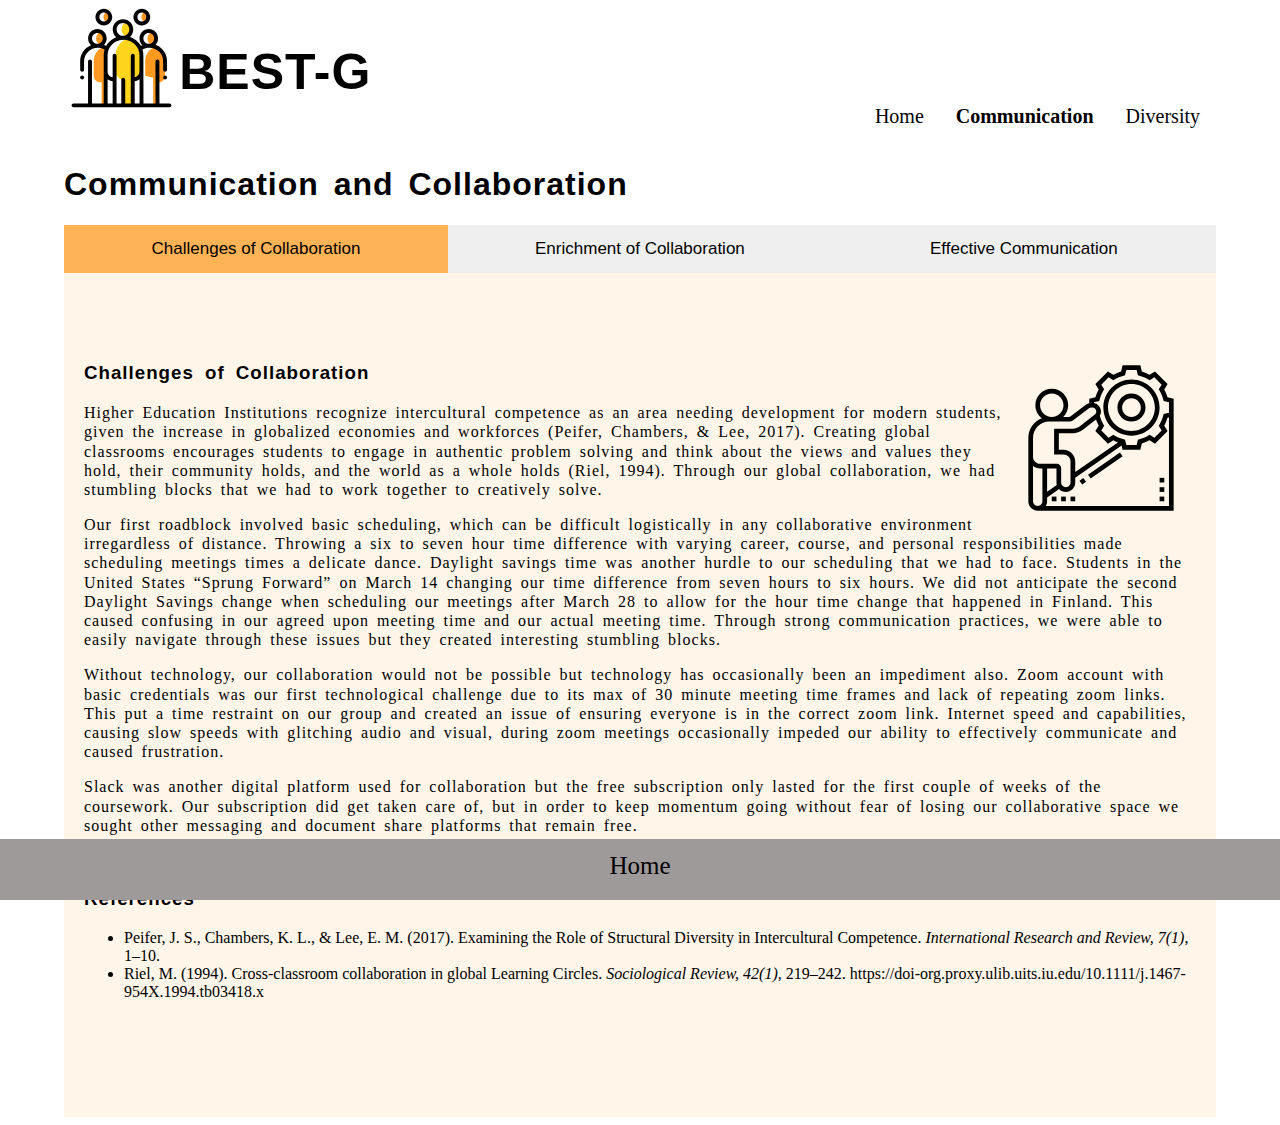
==== communication.html @ 9fd3e78e "Update communication.html" ====
<!DOCTYPE html>
<html lang="en">
<head>
<meta name="author" content="Group3-Sudha,Brittany,Tiia,Evalyne,Gleb">
<meta name="description" content="IUPUI-Haaga Helia Global Collaboration">
<meta name="keywords" content="Communication, Collaboration, Diversity, Group Project, IUPUI, Haaga-Helia">

<meta charset="utf-8"> 
<title>HHIUPUI Global Collaboration Group #3</title>
    
<meta name="viewport" content="width=device-width, initial-scale=1, maximum-scale=1">
<link href="images/favicon.ico" rel="shortcut icon" type="image/favicon"> <!-- <div>Icons made by <a href="https://www.freepik.com" title="Freepik">Freepik</a> from <a href="https://www.flaticon.com/" title="Flaticon">www.flaticon.com</a></div> -->
<link rel="stylesheet" type="text/css" href="styles/mystyles.css">

<style>
#Challenges {background-color: #FFF5E9;}
#Enrichment {background-color: #FFF6D2;}
#Communication {background-color: #FFFBE8;}	
</style>
</head>


<body>
<div id="container">
<div class="banner">
<img src="images/group.svg" alt="Group Icon">
<!-- <div>Icons made by <a href="https://www.freepik.com" title="Freepik">Freepik</a> from <a href="https://www.flaticon.com/" title="Flaticon">www.flaticon.com</a></div> -->	
<h1>BEST-G</h1>
</div>
<br>
<div class="topnav">
<a href="index.html">Home</a>
<a href="communication.html" class="active">Communication</a>
<a href="diversity.html">Diversity</a>
</div>
<br>
<div class="col_content">
<h1>Communication and Collaboration</h1>

<button class="tablink" onclick="openPage('Challenges', this, '#FFB357')" id="defaultOpen">Challenges of Collaboration</button>
<button class="tablink" onclick="openPage('Enrichment', this, '#FFDA3A')">Enrichment of Collaboration</button>
<button class="tablink" onclick="openPage('Communication', this, '#FFEA93')">Effective Communication</button>

<div id="Challenges" class="tabcontent">
    <br><img src="images/challenges.svg" alt="Challenges">
	<!-- <div>Icons made by <a href="https://www.flaticon.com/authors/eucalyp" title="Eucalyp">Eucalyp</a> from <a href="https://www.flaticon.com/" title="Flaticon">www.flaticon.com</a></div> -->
	<h3>Challenges of Collaboration</h3>
	<p>Higher Education Institutions recognize intercultural competence as an area needing development for modern students, given the increase in globalized economies and workforces (Peifer, Chambers, & Lee, 2017). Creating global classrooms encourages students to engage in authentic problem solving and think about the views and values they hold, their community holds, and the world as a whole holds (Riel, 1994). Through our global collaboration, we had stumbling blocks that we had to work together to creatively solve. </p> 
	<p>Our first roadblock involved basic scheduling, which can be difficult logistically in any collaborative environment irregardless of distance. Throwing a six to seven hour time difference with varying career, course, and personal responsibilities made scheduling meetings times a delicate dance. Daylight savings time was another hurdle to our scheduling that we had to face. Students in the United States “Sprung Forward” on March 14 changing our time difference from seven hours to six hours. We did not anticipate the second Daylight Savings change when scheduling our meetings after March 28 to allow for the hour time change that happened in Finland. This caused confusing in our agreed upon meeting time and our actual meeting time. Through strong communication practices, we were able to easily navigate through these issues but they created interesting stumbling blocks. </p>
	<p>Without technology, our collaboration would not be possible but technology has occasionally been an impediment also. Zoom account with basic credentials was our first technological challenge due to its max of 30 minute meeting time frames and lack of repeating zoom links. This put a time restraint on our group and created an issue of ensuring everyone is in the correct zoom link. Internet speed and capabilities, causing slow speeds with glitching audio and visual, during zoom meetings occasionally impeded our ability to effectively communicate and caused frustration. </p>
	<p>Slack was another digital platform used for collaboration but the free subscription only lasted for the first couple of weeks of the coursework. Our subscription did get taken care of, but in order to keep momentum going without fear of losing our collaborative space we sought other messaging and document share platforms that remain free. </p>
	<br>
	<h3>References</h3>
	<ul>
	<li>Peifer, J. S., Chambers, K. L., & Lee, E. M. (2017). Examining the Role of Structural Diversity in Intercultural Competence. <i>International Research and Review, 7(1)</i>, 1–10.</li>
	<li>Riel, M. (1994). Cross-classroom collaboration in global Learning Circles. <i>Sociological Review, 42(1)</i>, 219–242. https://doi-org.proxy.ulib.uits.iu.edu/10.1111/j.1467-954X.1994.tb03418.x</li>
        </ul> 
</div>

<div id="Enrichment" class="tabcontent">
 <br><img src="images/idea.svg" alt="Idea">
<!-- <div>Icons made by <a href="https://www.freepik.com" title="Freepik">Freepik</a> from <a href="https://www.flaticon.com/" title="Flaticon">www.flaticon.com</a></div> -->	
<h3>Enrichment of Collaboration</h3>
<p>Collaboration is an ideology of interaction where individuals are responsible for their actions, including learning and respect the abilities and contributions of their peers. Group projects can help students develop a host of skills that are increasingly important in the professional world (Caruso & Woolley, 2008). Some of the benefits realised through the project’s collaboration include:</p>
<h5>Increased productivity</h5>
<p>Collaboration created room for efficient ways of working together to complete the tasks. For example, contribution of different opinions and ideas resulted in brainstorming on the suitable content for the project. Also, division of tasks among the team members shared the workload on individual level thus reducing exertion.</p>
<h5>Increased communication</h5>
<p>The interaction among the team members brought closeness and openness that enhanced communication. This was useful as channels of communications increased and remained actively in use to project opinions, contributions, and concerns throughout the collaboration process.</p>
<h5>Motivation and support</h5>
<p>In accordance with the purpose of teamwork, collaborating as a team boosted morale and provided inspirations for the project’s content. The demand and workload of new projects can be challenging especially when it is on an educational level where learning through the projects is expected. Having a support system from the team members made it easier as it enabled problem solving and facilitated assistance. Collaborating as a team also ensured that the focus on the goal of the project was maintained.</p>
<h5>Learning platform</h5>
<p>Teamwork facilitated skills sharing thus improving learning potential and developed higher-level thinking. This exposure to diverse perspectives in the team enabled learning from each other as well as being able to learn more about individual self, teamwork skills and what can be improved for future collaborations.</p>
<br>
<h3>References</h3>
	<ul>
	<li>Caruso, H.M., & Wooley, A.W. (2008). Harnessing the power of emergent interdependence to promote diverse team collaboration. <i>Diversity and Groups. 11</i>, 245-266.</li>
	<li>Laal, M., & Ghodsi, S. M. (2012). Benefits of collaborative learning. <i>Procedia - Social and Behavioral Sciences, 31</i>, 486–490. https://doi.org/10.1016/j.sbspro.2011.12.091</li>
	<li><i>What are the benefits of group work? - Eberly Center - Carnegie Mellon University</i>. What are the benefits of group work? https://www.cmu.edu/teaching/designteach/teach/instructionalstrategies/groupprojects/benefits.html.</li>
	</ul>
</div>

<div id="Communication" class="tabcontent">
<br><img src="images/effective.svg" alt="Effective">
<!-- <div>Icons made by <a href="https://www.flaticon.com/authors/monkik" title="monkik">monkik</a> from <a href="https://www.flaticon.com/" title="Flaticon">www.flaticon.com</a></div> -->	
<h3>Effective Communication</h3>
<p>Effective communication is as important to the project as the skill of its participants, enhancing the productivity and boosting morale. However, effective communication is much more than messaging back and forth. Relating information via different means, is one thing, but to make sure one is expressing themselves clearly and effectively. Communication is not only talking, but listening and assessing.</p>
<p>The likelihood of achieving success at work and in society, gaining respect among friends and family, children, spouse, boss, or colleagues -- it all depends on how effectively you are able to communicate.</p>
<p>Half of what people usually try to communicate to others is lost in the process of translation and interpretation. What you are trying to say is not always perceived correctly by the listener, and this can lead to misunderstandings. This is exacerbated by the current pandemic and reliance on the electronical types of communication.</p> 
<p>While many people are ineffective in terms of communication, without knowing it themselves. It is more than just talking. Conveying and relating the information effectively is a skill, like any other. Each and everyone can develop effective communication skills over time through practice. Communication is usually more spontaneous, rather than staged or pre-rehearsed, this is mitigated by the text-based communication, such as email or text.</p>
<p>Some of the most effective communication skills include:</p>
	<ul>
	<li>The ability to listen</li>
        <li>Ability to speak briefly</li>
        <li>The ability to show interest</li>
        <li>Ability not to be biased</li> 
        <li>Ability to use non-verbal communication carefully</li>
        <li>Observation of the verbal communication of your peers</li>
        <li>Dealing with stress and anxiety</li>
        <li>Ability to speak plainly and clearly</li>
        <li>Adjust the mode of your communication</li>
        <li>Stay organized and connected</li>
        </ul>
<p>While there are many more cogs in the delicate mechanism that is communication, these ten are not only the most important, but can be outright sabotaging, if misused or neglected.</p> 
<p>These simple tips will not only improve project-related progress, but will also be a great addition to anyone’s daily life.</p>
<br>
<h3>References</h3>
<ul>
<li><i>10 Principles of Effective Communication</i>. Constant Content (A Division of Moresby Media Inc.). (2019, March 6). https://www.constant-content.com/content-writing-service/2016/04/ten-principles-of-good-communication/. </li>
<li><i>Principles of Effective Communication</i>. Essays, Research Papers and Articles on Business Management. (2019, July 2). https://www.businessmanagementideas.com/communication/principles-of-effective-communication/19915.</li>
</ul>

	
</div>
</div>

<div class="footer">
  <a href="index.html">Home</a>
</div>
</div>
<script src="scripts/pagetab.js"></script>
</body>
</html>
---- styles/mystyles.css ----
img, object, embed
	{
	max-width: 100%;
	}

/* IE 6 does not support max-width so default to width 100% */
.ie6 img 
	{
	width:100%;
	}

/* Flex Banner Styles */
.banner {
  color: black;
  background: #ffffff;
  height: 100px;
  display: flex;
  justify-content: left;
}

.banner h1{
  font-size: 50px;
  font-family: Arial, Helvetica, Verdana, Tahoma, sans-serif;
}

.banner img {
	padding: 0;
	width: 10%;
	height: 100%;
	display: block;
	margin-left: 0;
        margin-right: 0;
}

/* Basic Styles */
#container 
	{
	max-width: 72em; 
	margin-left: auto;
	margin-right: auto;
	}

h1, h2, h3, h4, h5
{
        font-family: Arial, Helvetica, Verdana, Tahoma, sans-serif;		
	letter-spacing: 1px;
	word-spacing: 5px;
	line-height: 1.2;
}

p
{
       letter-spacing: 1px;
       word-spacing: 3px;
       line-height: 1.2;
}

col_content{
       margin-top:30px;
}

/*Navigation*/

.topnav {
  float: right;
  overflow: hidden;
  background-color: #ffffff;
  margin-top: -35px;	
}

.topnav a {
  float: left;
  color: black;
  text-align: center;
  padding: 14px 16px;
  text-decoration: none;
  font-size: 20px;
}

.topnav a:hover {
  background-color: #FFF5E9;
  color: black;
}

.topnav a.active {
  color: black;
  font-weight: bold;
}


/* Flexbox */

.flexbox-container {
    display: flex;
	flex-flow: row wrap;
	justify-content: space-around;
    padding: 0;
	margin-bottom:50px;
	list-style: none;
	row-gap: 2em;
}

.flexbox-item {
    width: 300px;
	height: 300px;
	padding: 5px;
    margin: 10px;
	line-height:200px;
    border: 3px solid #ffffff;
    background-color: #dfdfdf;
}


/* Flip Card Styles*/
.flip-card {
  background-color: transparent;
  width: 300px;
  height: 300px;
  perspective: 1000px;
}

.flip-card-inner {
  position: relative;
  width: 100%;
  height: 100%;
  text-align: center;
  transition: transform 0.9s;
  transform-style: preserve-3d;
  box-shadow: 0 4px 8px 0 rgba(0,0,0,0.2);
}

.flip-card:hover .flip-card-inner {
  transform: rotateY(180deg);
}

.flip-card-front, .flip-card-back {
  position: absolute;
  width: 100%;
  height: 100%;
  -webkit-backface-visibility: hidden;
  backface-visibility: hidden;
}

.flip-card-front {
  background-color: #bbb;
  color: black;
}

.flip-card-back {
  background-color: #ffffff;
  color: black;
  transform: rotateY(180deg);
  border-radius: 2px;
}

/*Communication Page Full Page Tabs*/

.tablink {
  color: black;
  float: left;
  border: none;
  outline: none;
  cursor: pointer;
  padding: 14px 16px;
  font-size: 17px;
  width: 33.33%;
}

.tablink:active {
  background-color: #FFF5E9;
}

.tablink:hover {
  background-color: #FFF5E9;
}


/* Style the tab content (and add height:100% for full page content) */
.tabcontent {
  color: #000000;
  display: none;
  padding: 100px 20px;
  height: 100%;
}

.tabcontent img {
  width: 150px;
  padding: 20px;
  float: right;	
}
/*Responsive iFrame*/

.mapbox {
  position: relative;
  width: 100%;
  overflow: hidden;
  padding-top: 56.25%;
}


.responsive-iframe {
  position: absolute;
  top: 0;
  left: 0;
  bottom: 0;
  right: 0;
  width: 100%;
  height: 80%;
  border: none;
}

/*Accordion*/

.accordion1, .accordion2, .accordion3, .accordion4, .accordion5 {
    color: black;
    padding: 18px;
    width: 100%;
    text-align: center;
    font-size: 18px;
	cursor: pointer;
}

.accordion1 {
	background-color: #FFAD4C;
}

.accordion2 {
	background-color: #FFC279;
}

.accordion3 {
	background-color: #FFE2A8;
}

.accordion4 {
	background-color: #FFEC9C;
}

.accordion5 {
	background-color: #FFDD4A;
}  
 

.content {
    padding: 0 18px;
    display: none;
    overflow: hidden;
}

/*.content table {
    border-collapse: collapse;
    width: 100%;
	padding: 0 10px;
}

.content tr {
	padding: 50%;
}

.content th {
	text-align: left;
	padding: 20px;
} */

.content img {
    	width: 30%;
	height: auto;
	display: block;
	margin-left: auto;
    margin-right: auto;
}

.content audio {
	margin: auto;
	display: block;
}

.content h5 {
	text-align: center;
	font-size: 18px;
}

/*Diversity References Collapsible*/
.collapsible {
  background-color: #FFF6D2;
  color: black;
  cursor: pointer;
  padding: 18px;
  width: 100%;
  border: none;
  text-align: left;
  outline: none;
  font-size: 15px;
  font-weight: bold;
  margin-bottom: 20px;	
 }

.collapsible:active, .collapsible:hover {
  background-color: #FFEA93;
}

.reference {
  padding: 0 18px;
  display: none;
  overflow: hidden;
  background-color: #f1f1f1;
}


/*Footer Styles*/

.footer {
   clear: both;
   position: fixed;
   left: 0;
   bottom: 0;
   width: 100%;
   height: 2%;
   background-color: #9E9A9A;
   color: white;
   text-align: center;
   font-size: medium;
   font-size: 25px;
   padding-top: 1%;
   padding-bottom: 30px;	
   margin-top: 20px;
}

.footer a:link {
	color: black;
	text-decoration: none;
	}

.footer a:active {
	color: black;
}

.footer a:visited {
    color: black;	
}



/*Styles for screen 1000px and lower*/
@media screen and (max-width: 1000px) {
	
#container
	{
	width: 90%; 
	margin-left: auto;
	margin-right: auto;
	}
	
/*nav
	{
	height: auto;
	}

nav ul
	{
	width: 100%;
  	display: block;
  	height: auto;
	}
		
nav li
	{
	width: 50%;
  	float: left;
  	position: relative;
	}
		
nav li a
	{
	border-bottom: 1px solid #576979;
	border-right: 1px solid #576979;
	}
			
nav a
	{
	text-align: left;
	width: 100%;
	text-indent: 25px;
	}
	*/
	
}


/*Styles for screen 480px and lower*/
@media only screen and (max-width : 480px) {

#container
	{
	width: 90%; 
	margin-left: auto;
	margin-right: auto;
	}

.topnav {
  float: left;
  overflow: hidden;
  background-color: #ffffff;
}

.topnav a {
  float: left;
  color: black;
  text-align: center;
  padding: 10px 10px;
  text-decoration: none;
  font-size: 20px;
}
	
/*nav 
	{
	border-bottom: 0;
	}

nav ul
	{
	display: none;
	height: auto;
	}
		
nav a#pull
	{
	display: block;
	background-color: #283744;
	width: 100%;
	position: relative;
	}
			
nav a#pull:after
	{
	content:"";
	background: url('../images/nav-icon.png') no-repeat;
	width: 30px;
	height: 30px;
	display: inline-block;
	position: absolute;
	right: 15px;
	top: 10px;
	}
*/
.tablink {
  color: black;
  float: left;
  border: none;
  outline: none;
  cursor: pointer;
  padding: 14px 16px;
  font-size: 17px;
  width: 100%;
}		

}

/*Styles for screen 375px width and height
@media only screen and (device-width: 375px) or (device-height: 375px) {

#container
	{
	width: 90%; 
	margin-left: auto;
	margin-right: auto;
	}

.topnav {
  float: left;
  overflow: hidden;
  background-color: #ffffff;
}

.topnav a {
  float: left;
  color: black;
  text-align: center;
  padding: 8px 6px;
  text-decoration: none;
  font-size: 20px;
}

.tabcontent img {
  width: 150px;
  padding: 20px;
  float: left;	
}	
	
}
*/

/*Styles for screen 320px and lower*/
@media only screen and (max-width : 320px) {
	
#container
	{
	width: 90%; 
	margin-left: auto;
	margin-right: auto;
	}
			
/*nav li
	{
	display: block;
	float: none;
	width: 100%;
	}

nav li a
	{
	border-bottom: 1px solid #576979;
	}
*/
.topnav {
  float: left;
  overflow: hidden;
  background-color: #ffffff;
}

.topnav a {
  float: left;
  color: black;
  text-align: center;
  padding: 10px 8px;
  text-decoration: none;
  font-size: 20px;
}
	
	
.tablink {
  color: black;
  float: left;
  border: none;
  outline: none;
  cursor: pointer;
  padding: 14px 16px;
  font-size: 17px;
  width: 100%;
}

.tabcontent img {
  width: 150px;
  padding: 20px;
  float: left;	
}
	
}


@media only screen and (max-width: 768px) {
  /* For general iPad layouts */
.tablink {
  color: black;
  float: left;
  border: none;
  outline: none;
  cursor: pointer;
  padding: 14px 16px;
  font-size: 17px;
  width: 32.4%;
}		
}
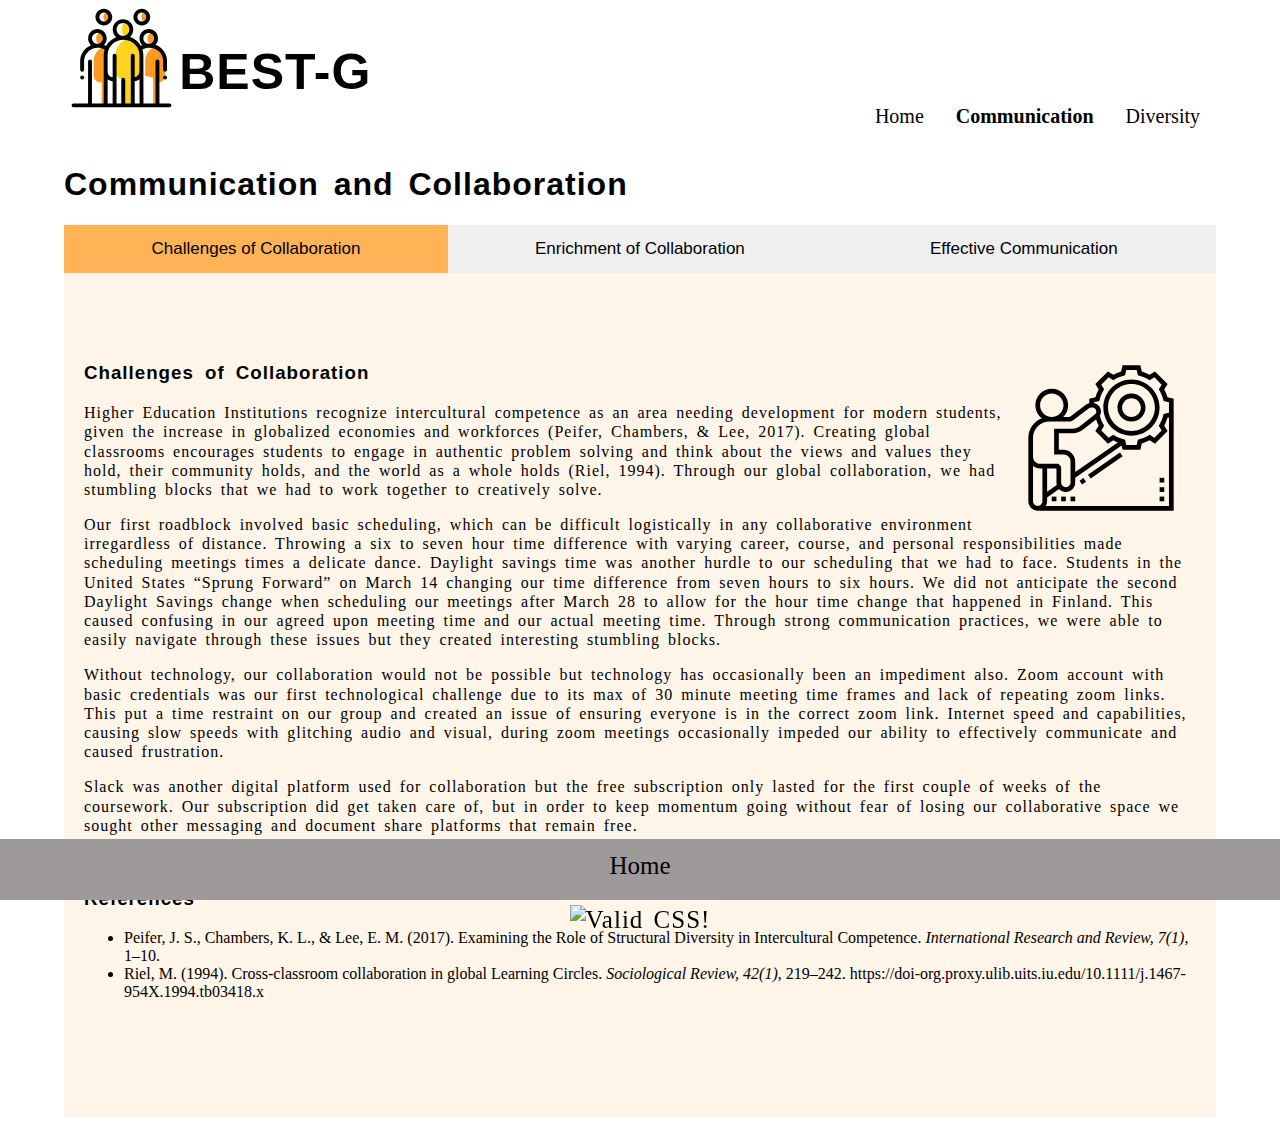
==== commit 8a4d0afb: "Update communication.html" ====
--- a/communication.html
+++ b/communication.html
@@ -115,6 +115,13 @@
 
 <div class="footer">
   <a href="index.html">Home</a>
+<p>
+    <a href="https://jigsaw.w3.org/css-validator/check/referer">
+        <img style="border:0;width:88px;height:31px"
+            src="https://jigsaw.w3.org/css-validator/images/vcss"
+            alt="Valid CSS!" />
+    </a>
+</p>	
 </div>
 </div>
 <script src="scripts/pagetab.js"></script>
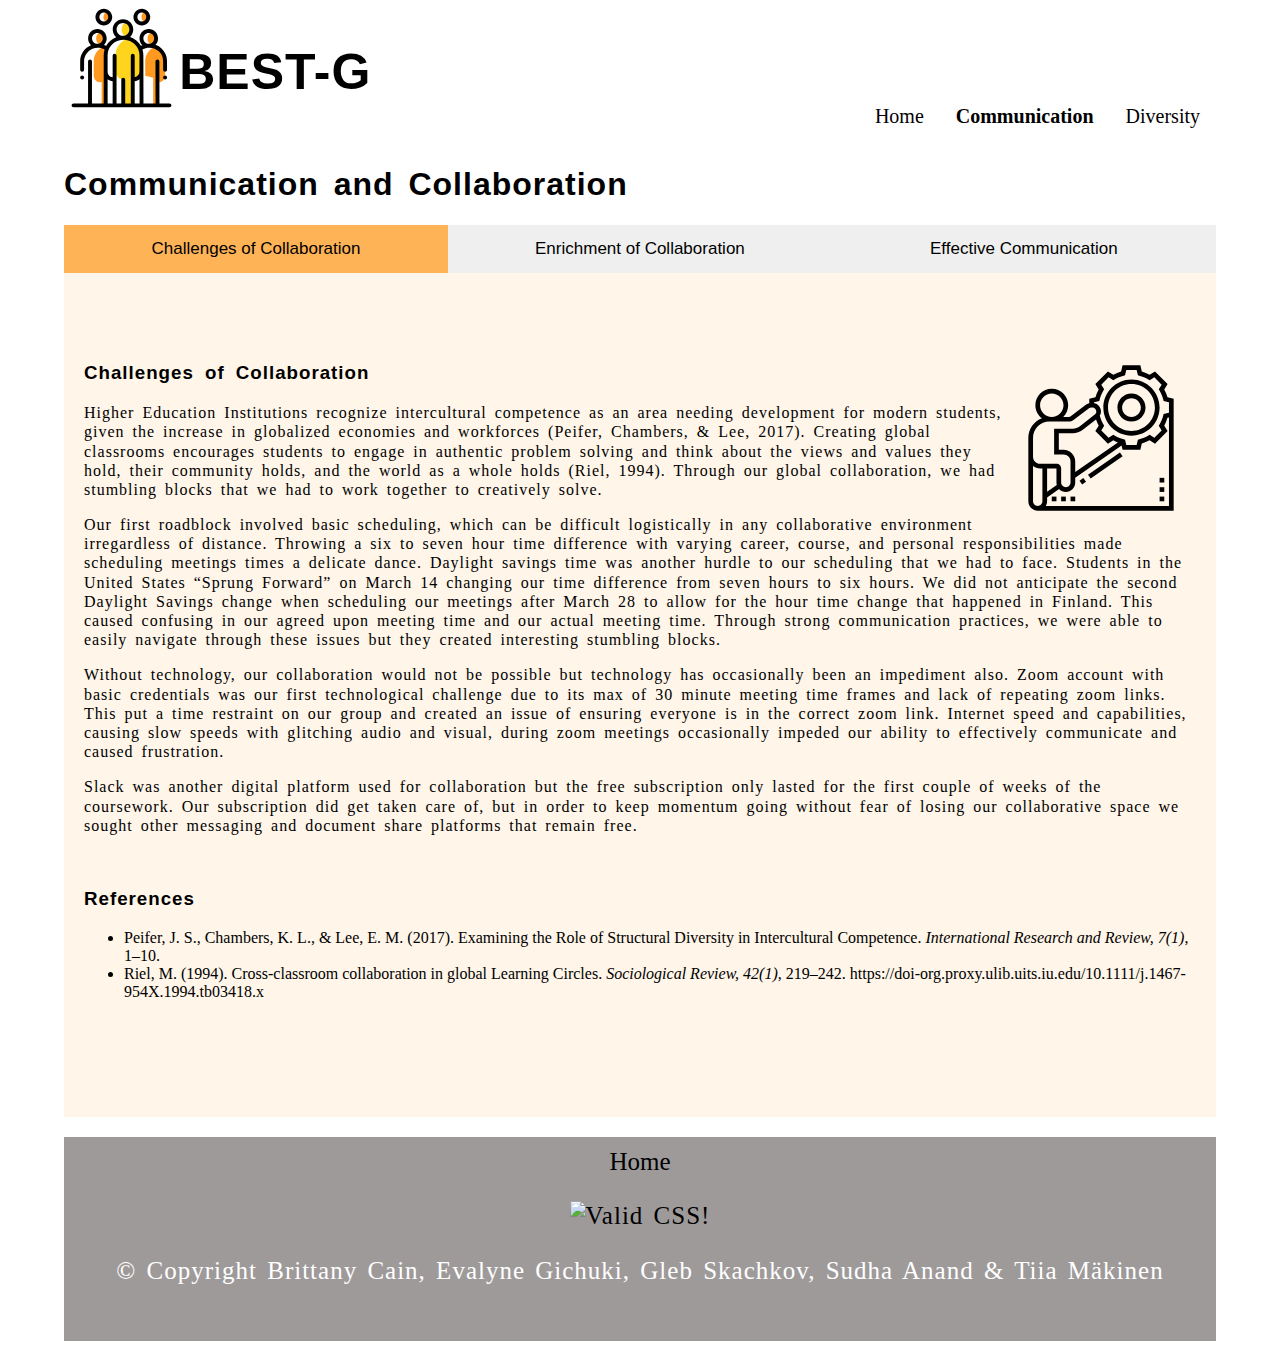
==== commit 80645a38: "Update communication.html" ====
--- a/communication.html
+++ b/communication.html
@@ -122,6 +122,7 @@
             alt="Valid CSS!" />
     </a>
 </p>	
+<p>&copy; Copyright Brittany Cain, Evalyne Gichuki, Gleb Skachkov, Sudha Anand & Tiia Mäkinen</p>	
 </div>
 </div>
 <script src="scripts/pagetab.js"></script>
--- a/styles/mystyles.css
+++ b/styles/mystyles.css
@@ -311,7 +311,7 @@
 
 .footer {
    clear: both;
-   position: fixed;
+   position: relative;
    left: 0;
    bottom: 0;
    width: 100%;
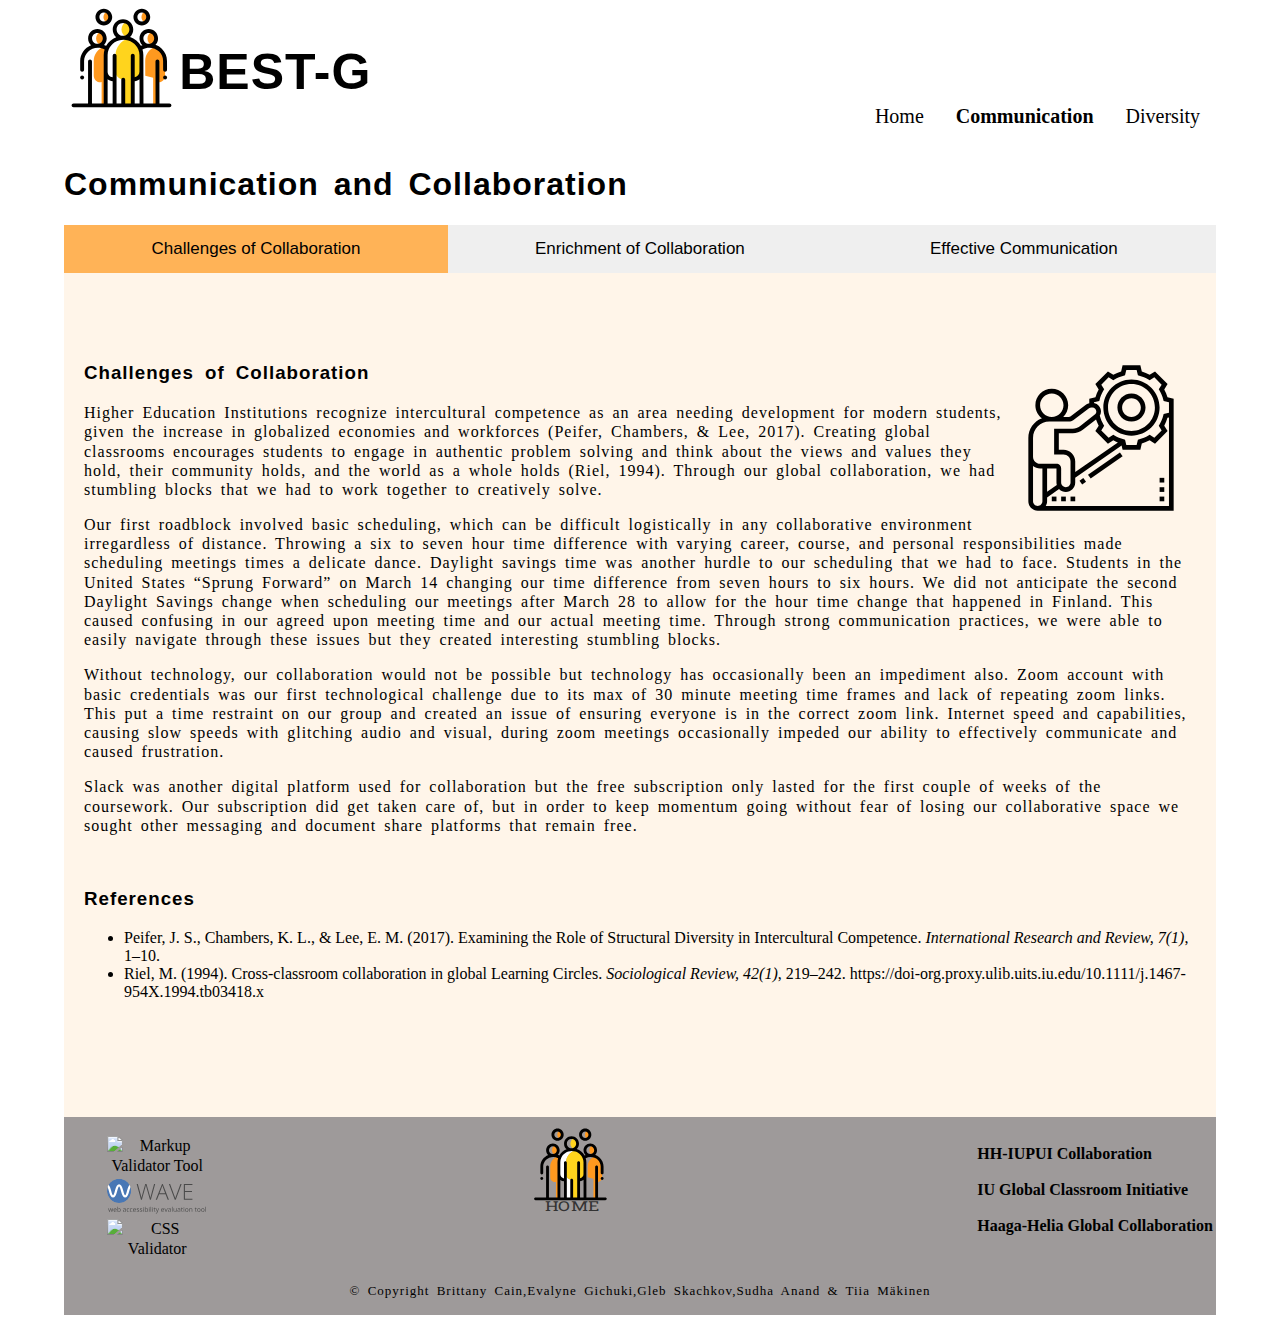
==== commit 87ca2698: "Update communication.html" ====
--- a/communication.html
+++ b/communication.html
@@ -113,18 +113,33 @@
 </div>
 </div>
 
-<div class="footer">
-  <a href="index.html">Home</a>
-<p>
-    <a href="https://jigsaw.w3.org/css-validator/check/referer">
-        <img style="border:0;width:88px;height:31px"
-            src="https://jigsaw.w3.org/css-validator/images/vcss"
-            alt="Valid CSS!" />
-    </a>
-</p>	
-<p>&copy; Copyright Brittany Cain, Evalyne Gichuki, Gleb Skachkov, Sudha Anand & Tiia Mäkinen</p>	
+<footer class="footer">
+ <a href="index.html"><img src="images/foot.svg" alt="BEST-G Home"></a>
+
+<div class="validators">
+<ul>	
+<li><a href="https://validator.w3.org"><img src="https://www.w3.org/Icons/WWW/w3c_home_nb.png" alt="Markup Validator Tool"></a></li>
+<li><a href="https://wave.webaim.org/" id="wave5logo"><img src="images/wavelogo.svg" alt="WAVE Web Accessibility Evaluation Tool"></a></li>
+<li><a href="https://jigsaw.w3.org/css-validator"><img src="https://jigsaw.w3.org/css-validator/images/vcss" alt="CSS Validator"></a></li>
+</ul>
+</div>	
+
+<div class="links">
+<ul>
+<li><a href="https://hh-iupui.github.io/group3/communication.html">HH-IUPUI Collaboration</a></li>
+<li><a href="https://global.iu.edu/education/internationalization/classroom/">IU Global Classroom Initiative</a></li>
+<li><a href="https://www.haaga-helia.fi/en/information-technology-and-digital-services">Haaga-Helia Global Collaboration</a></li>
+</ul>
 </div>
+
+<div class="copyright">
+<p>&copy; Copyright Brittany Cain,Evalyne Gichuki,Gleb Skachkov,Sudha Anand & Tiia Mäkinen</p>
+</div>	
+	
+</footer>
+
 </div>
+<!--Javascripts-->	
 <script src="scripts/pagetab.js"></script>
 </body>
 </html>
--- a/styles/mystyles.css
+++ b/styles/mystyles.css
@@ -194,7 +194,7 @@
   position: relative;
   width: 100%;
   overflow: hidden;
-  padding-top: 56.25%;
+  /*padding-top: 56.25%; */
 }
 
 
@@ -246,21 +246,6 @@
     display: none;
     overflow: hidden;
 }
-
-/*.content table {
-    border-collapse: collapse;
-    width: 100%;
-	padding: 0 10px;
-}
-
-.content tr {
-	padding: 50%;
-}
-
-.content th {
-	text-align: left;
-	padding: 20px;
-} */
 
 .content img {
     	width: 30%;
@@ -310,6 +295,61 @@
 /*Footer Styles*/
 
 .footer {
+   height: 2%;
+   background-color: #9E9A9A;
+   color: black;
+   padding: .2em;
+   text-align: center;
+}
+
+.footer img {
+   display: inline-block;
+   width: 100px;
+}
+
+.footer ul {
+   list-style-type: none;
+}
+
+.validators {
+   margin-bottom: 0.5em;
+   float: left;
+   line-height: 1.25em	
+}
+
+.links {
+  margin-bottom: 0.1em;
+  float: right;
+  line-height: 2.25em;
+  text-align: left;
+  font-weight: bold;	
+}
+
+.copyright {
+  clear: both;	
+  text-align: center;
+  font-size: small;	
+}
+
+.footer a:link {
+   color: black;	
+   text-decoration: none;
+	}
+
+.footer a:active {
+   color: black;	
+}
+
+.footer a:hover {
+   color: #FFD41D;
+}
+
+.footer a:visited {
+    color: black;	
+}
+
+
+/*.footer {
    clear: both;
    position: relative;
    left: 0;
@@ -317,13 +357,13 @@
    width: 100%;
    height: 2%;
    background-color: #9E9A9A;
-   color: white;
+   color: black;
    text-align: center;
    font-size: medium;
    font-size: 25px;
    padding-top: 1%;
    padding-bottom: 30px;	
-   margin-top: 20px;
+   margin-top: 2px;
 }
 
 .footer a:link {
@@ -339,7 +379,19 @@
     color: black;	
 }
 
-
+.footer vals {
+    float: left;
+    width: 200px;	
+}
+
+.footer p {
+    font-size: 12px; 
+}
+
+.footer ul{
+    text-decoration: none;
+    line-height: 20px;	
+} */
 
 /*Styles for screen 1000px and lower*/
 @media screen and (max-width: 1000px) {
@@ -350,46 +402,12 @@
 	margin-left: auto;
 	margin-right: auto;
 	}
-	
-/*nav
-	{
-	height: auto;
-	}
-
-nav ul
-	{
-	width: 100%;
-  	display: block;
-  	height: auto;
-	}
 		
-nav li
-	{
-	width: 50%;
-  	float: left;
-  	position: relative;
-	}
-		
-nav li a
-	{
-	border-bottom: 1px solid #576979;
-	border-right: 1px solid #576979;
-	}
-			
-nav a
-	{
-	text-align: left;
-	width: 100%;
-	text-indent: 25px;
-	}
-	*/
-	
-}
-
-
-/*Styles for screen 480px and lower*/
-@media only screen and (max-width : 480px) {
-
+}
+
+/*Styles for screen 1000px and lower*/
+@media screen and (max-width: 770px) {
+	
 #container
 	{
 	width: 90%; 
@@ -407,42 +425,50 @@
   float: left;
   color: black;
   text-align: center;
-  padding: 10px 10px;
+  padding: 10px 8px;
   text-decoration: none;
   font-size: 20px;
 }
 	
-/*nav 
-	{
-	border-bottom: 0;
-	}
-
-nav ul
-	{
-	display: none;
-	height: auto;
-	}
+.tablink {
+  color: black;
+  float: left;
+  border: none;
+  outline: none;
+  cursor: pointer;
+  padding: 14px 16px;
+  font-size: 17px;
+  width: 32.4%;
+}		
+
 		
-nav a#pull
-	{
-	display: block;
-	background-color: #283744;
-	width: 100%;
-	position: relative;
-	}
-			
-nav a#pull:after
-	{
-	content:"";
-	background: url('../images/nav-icon.png') no-repeat;
-	width: 30px;
-	height: 30px;
-	display: inline-block;
-	position: absolute;
-	right: 15px;
-	top: 10px;
-	}
-*/
+}
+
+/*Styles for screen 480px and lower*/
+@media only screen and (max-width : 480px) {
+
+#container
+	{
+	width: 90%; 
+	margin-left: auto;
+	margin-right: auto;
+	}
+
+.topnav {
+  float: left;
+  overflow: hidden;
+  background-color: #ffffff;
+}
+
+.topnav a {
+  float: left;
+  color: black;
+  text-align: center;
+  padding: 10px 7px;
+  text-decoration: none;
+  font-size: 20px;
+}
+	
 .tablink {
   color: black;
   float: left;
@@ -454,6 +480,39 @@
   width: 100%;
 }		
 
+/*Footer Styles*/
+
+.footer {
+   height: .5%;
+   text-align: center;
+}
+
+.footer img {
+   display: inline-block;
+   width: 100px;
+}
+
+.validators {
+   margin-bottom: 0.5em;
+   margin-left: -35px;
+   float: none; 
+}
+
+.links {
+  margin-bottom: 0.1em;
+  margin-left: -35px;	
+  line-height: 1.00em;
+  float: none;
+  text-align: center;
+  font-weight: bold;	
+}
+
+.copyright {
+  clear: both;	
+  text-align: center;
+  font-size: small;	
+}	
+	
 }
 
 /*Styles for screen 375px width and height
@@ -500,18 +559,6 @@
 	margin-right: auto;
 	}
 			
-/*nav li
-	{
-	display: block;
-	float: none;
-	width: 100%;
-	}
-
-nav li a
-	{
-	border-bottom: 1px solid #576979;
-	}
-*/
 .topnav {
   float: left;
   overflow: hidden;
@@ -522,9 +569,9 @@
   float: left;
   color: black;
   text-align: center;
-  padding: 10px 8px;
+  padding: 10px 2px;
   text-decoration: none;
-  font-size: 20px;
+  font-size: 18px;
 }
 	
 	
@@ -544,13 +591,43 @@
   padding: 20px;
   float: left;	
 }
-	
-}
-
-
-@media only screen and (max-width: 768px) {
+
+/*Footer Styles*/
+
+.footer {
+   height: .5%;
+   text-align: center;
+}
+
+.footer img {
+   display: inline-block;
+   width: 100px;
+}
+
+.validators {
+   margin-bottom: 0.5em;
+   margin-left: -35px;
+   line-height: 1.25em	
+}
+
+.links {
+  margin-bottom: 0.1em;
+    line-height: 1.00em;
+  text-align: center;
+  font-weight: bold;	
+}
+
+.copyright {
+  clear: both;	
+  text-align: center;
+}	
+	
+}
+
+
+/*@media only screen and (max-width: 768px) {*/
   /* For general iPad layouts */
-.tablink {
+/*.tablink {
   color: black;
   float: left;
   border: none;
@@ -560,4 +637,4 @@
   font-size: 17px;
   width: 32.4%;
 }		
-}
+}*/
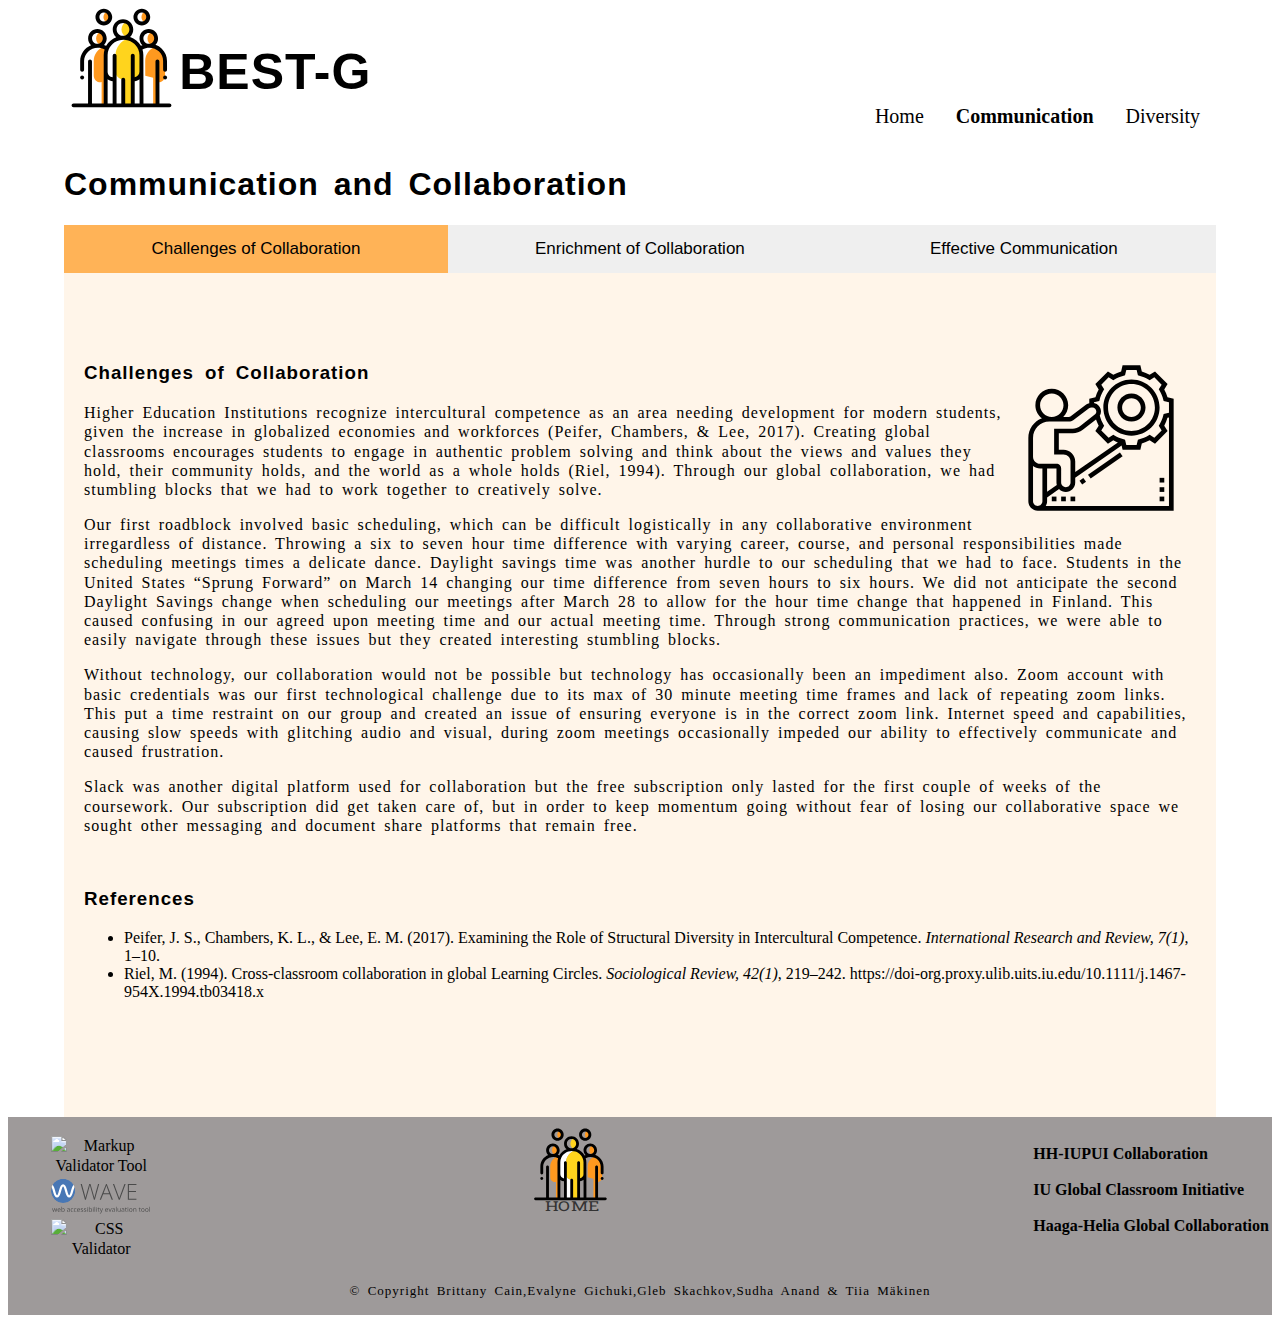
==== commit a333cd78: "Update communication.html" ====
--- a/communication.html
+++ b/communication.html
@@ -112,7 +112,7 @@
 	
 </div>
 </div>
-
+</div>
 <footer class="footer">
  <a href="index.html"><img src="images/foot.svg" alt="BEST-G Home"></a>
 
@@ -137,8 +137,6 @@
 </div>	
 	
 </footer>
-
-</div>
 <!--Javascripts-->	
 <script src="scripts/pagetab.js"></script>
 </body>
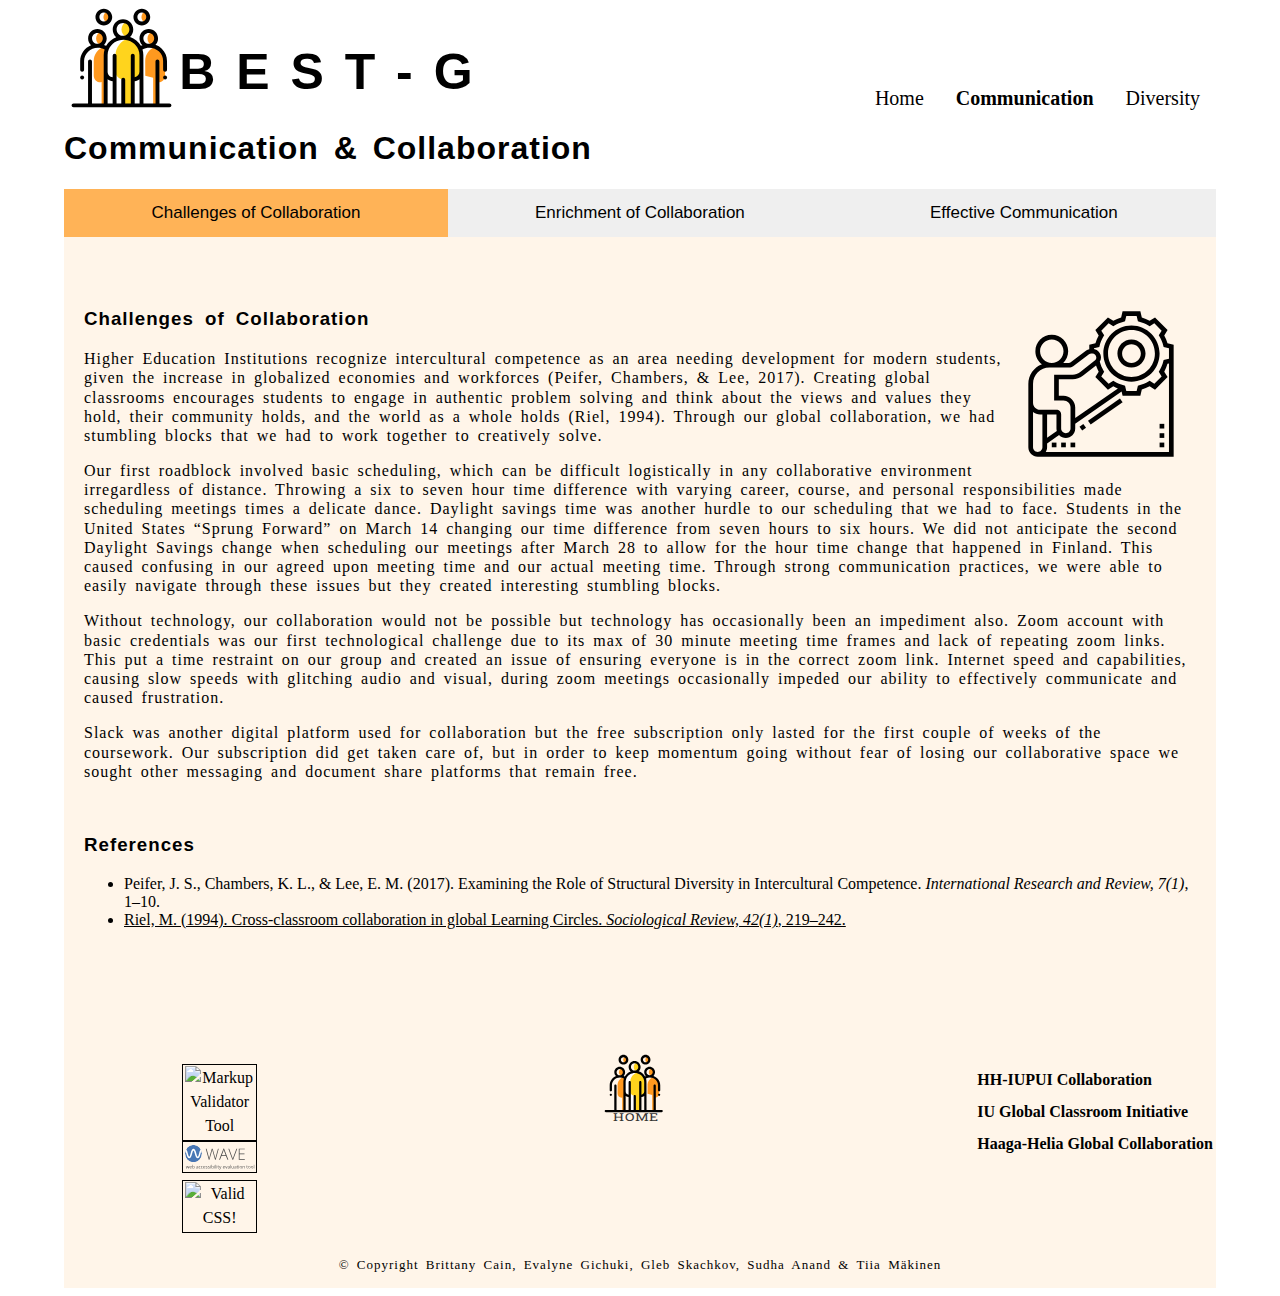
==== commit b54152e3: "Add files via upload" ====
--- a/communication.html
+++ b/communication.html
@@ -1,143 +1,237 @@
 <!DOCTYPE html>
 <html lang="en">
+
 <head>
-<meta name="author" content="Group3-Sudha,Brittany,Tiia,Evalyne,Gleb">
-<meta name="description" content="IUPUI-Haaga Helia Global Collaboration">
-<meta name="keywords" content="Communication, Collaboration, Diversity, Group Project, IUPUI, Haaga-Helia">
-
-<meta charset="utf-8"> 
-<title>HHIUPUI Global Collaboration Group #3</title>
+    <meta name="author" content="Group3-Sudha,Brittany,Tiia,Evalyne,Gleb">
+    <meta name="description" content="IUPUI-Haaga Helia Global Collaboration">
+    <meta name="keywords" content="Communication, Collaboration, Diversity, Group Project, IUPUI, Haaga-Helia">
+    <meta charset="utf-8">
+    <meta name="viewport" content="width=device-width, initial-scale=1, maximum-scale=1">
+
+    <title>HHIUPUI Global Collaboration Group #3</title>
     
-<meta name="viewport" content="width=device-width, initial-scale=1, maximum-scale=1">
-<link href="images/favicon.ico" rel="shortcut icon" type="image/favicon"> <!-- <div>Icons made by <a href="https://www.freepik.com" title="Freepik">Freepik</a> from <a href="https://www.flaticon.com/" title="Flaticon">www.flaticon.com</a></div> -->
-<link rel="stylesheet" type="text/css" href="styles/mystyles.css">
-
-<style>
-#Challenges {background-color: #FFF5E9;}
-#Enrichment {background-color: #FFF6D2;}
-#Communication {background-color: #FFFBE8;}	
-</style>
+    <link rel="preconnect" href="https://fonts.gstatic.com">
+    <link href="https://fonts.googleapis.com/css2?family=Montserrat:wght@200&display=swap" rel="stylesheet">
+    <link href="images/favicon.ico" rel="shortcut icon" type="image/favicon">
+    <!-- Icons made by <a href="https://www.freepik.com" title="Freepik">Freepik</a> from <a href="https://www.flaticon.com/" title="Flaticon">www.flaticon.com</a> -->
+    <link rel="stylesheet" type="text/css" href="styles/mystyles.css">
+
+    <style>
+        #Challenges {
+            background-color: #FFF5E9;
+        }
+
+        #Enrichment {
+            background-color: #FFF6D2;
+        }
+
+        #Communication {
+            background-color: #FFFBE8;
+        }
+    </style>
 </head>
 
 
 <body>
-<div id="container">
-<div class="banner">
-<img src="images/group.svg" alt="Group Icon">
-<!-- <div>Icons made by <a href="https://www.freepik.com" title="Freepik">Freepik</a> from <a href="https://www.flaticon.com/" title="Flaticon">www.flaticon.com</a></div> -->	
-<h1>BEST-G</h1>
-</div>
-<br>
-<div class="topnav">
-<a href="index.html">Home</a>
-<a href="communication.html" class="active">Communication</a>
-<a href="diversity.html">Diversity</a>
-</div>
-<br>
-<div class="col_content">
-<h1>Communication and Collaboration</h1>
-
-<button class="tablink" onclick="openPage('Challenges', this, '#FFB357')" id="defaultOpen">Challenges of Collaboration</button>
-<button class="tablink" onclick="openPage('Enrichment', this, '#FFDA3A')">Enrichment of Collaboration</button>
-<button class="tablink" onclick="openPage('Communication', this, '#FFEA93')">Effective Communication</button>
-
-<div id="Challenges" class="tabcontent">
-    <br><img src="images/challenges.svg" alt="Challenges">
-	<!-- <div>Icons made by <a href="https://www.flaticon.com/authors/eucalyp" title="Eucalyp">Eucalyp</a> from <a href="https://www.flaticon.com/" title="Flaticon">www.flaticon.com</a></div> -->
-	<h3>Challenges of Collaboration</h3>
-	<p>Higher Education Institutions recognize intercultural competence as an area needing development for modern students, given the increase in globalized economies and workforces (Peifer, Chambers, & Lee, 2017). Creating global classrooms encourages students to engage in authentic problem solving and think about the views and values they hold, their community holds, and the world as a whole holds (Riel, 1994). Through our global collaboration, we had stumbling blocks that we had to work together to creatively solve. </p> 
-	<p>Our first roadblock involved basic scheduling, which can be difficult logistically in any collaborative environment irregardless of distance. Throwing a six to seven hour time difference with varying career, course, and personal responsibilities made scheduling meetings times a delicate dance. Daylight savings time was another hurdle to our scheduling that we had to face. Students in the United States “Sprung Forward” on March 14 changing our time difference from seven hours to six hours. We did not anticipate the second Daylight Savings change when scheduling our meetings after March 28 to allow for the hour time change that happened in Finland. This caused confusing in our agreed upon meeting time and our actual meeting time. Through strong communication practices, we were able to easily navigate through these issues but they created interesting stumbling blocks. </p>
-	<p>Without technology, our collaboration would not be possible but technology has occasionally been an impediment also. Zoom account with basic credentials was our first technological challenge due to its max of 30 minute meeting time frames and lack of repeating zoom links. This put a time restraint on our group and created an issue of ensuring everyone is in the correct zoom link. Internet speed and capabilities, causing slow speeds with glitching audio and visual, during zoom meetings occasionally impeded our ability to effectively communicate and caused frustration. </p>
-	<p>Slack was another digital platform used for collaboration but the free subscription only lasted for the first couple of weeks of the coursework. Our subscription did get taken care of, but in order to keep momentum going without fear of losing our collaborative space we sought other messaging and document share platforms that remain free. </p>
-	<br>
-	<h3>References</h3>
-	<ul>
-	<li>Peifer, J. S., Chambers, K. L., & Lee, E. M. (2017). Examining the Role of Structural Diversity in Intercultural Competence. <i>International Research and Review, 7(1)</i>, 1–10.</li>
-	<li>Riel, M. (1994). Cross-classroom collaboration in global Learning Circles. <i>Sociological Review, 42(1)</i>, 219–242. https://doi-org.proxy.ulib.uits.iu.edu/10.1111/j.1467-954X.1994.tb03418.x</li>
-        </ul> 
-</div>
-
-<div id="Enrichment" class="tabcontent">
- <br><img src="images/idea.svg" alt="Idea">
-<!-- <div>Icons made by <a href="https://www.freepik.com" title="Freepik">Freepik</a> from <a href="https://www.flaticon.com/" title="Flaticon">www.flaticon.com</a></div> -->	
-<h3>Enrichment of Collaboration</h3>
-<p>Collaboration is an ideology of interaction where individuals are responsible for their actions, including learning and respect the abilities and contributions of their peers. Group projects can help students develop a host of skills that are increasingly important in the professional world (Caruso & Woolley, 2008). Some of the benefits realised through the project’s collaboration include:</p>
-<h5>Increased productivity</h5>
-<p>Collaboration created room for efficient ways of working together to complete the tasks. For example, contribution of different opinions and ideas resulted in brainstorming on the suitable content for the project. Also, division of tasks among the team members shared the workload on individual level thus reducing exertion.</p>
-<h5>Increased communication</h5>
-<p>The interaction among the team members brought closeness and openness that enhanced communication. This was useful as channels of communications increased and remained actively in use to project opinions, contributions, and concerns throughout the collaboration process.</p>
-<h5>Motivation and support</h5>
-<p>In accordance with the purpose of teamwork, collaborating as a team boosted morale and provided inspirations for the project’s content. The demand and workload of new projects can be challenging especially when it is on an educational level where learning through the projects is expected. Having a support system from the team members made it easier as it enabled problem solving and facilitated assistance. Collaborating as a team also ensured that the focus on the goal of the project was maintained.</p>
-<h5>Learning platform</h5>
-<p>Teamwork facilitated skills sharing thus improving learning potential and developed higher-level thinking. This exposure to diverse perspectives in the team enabled learning from each other as well as being able to learn more about individual self, teamwork skills and what can be improved for future collaborations.</p>
-<br>
-<h3>References</h3>
-	<ul>
-	<li>Caruso, H.M., & Wooley, A.W. (2008). Harnessing the power of emergent interdependence to promote diverse team collaboration. <i>Diversity and Groups. 11</i>, 245-266.</li>
-	<li>Laal, M., & Ghodsi, S. M. (2012). Benefits of collaborative learning. <i>Procedia - Social and Behavioral Sciences, 31</i>, 486–490. https://doi.org/10.1016/j.sbspro.2011.12.091</li>
-	<li><i>What are the benefits of group work? - Eberly Center - Carnegie Mellon University</i>. What are the benefits of group work? https://www.cmu.edu/teaching/designteach/teach/instructionalstrategies/groupprojects/benefits.html.</li>
-	</ul>
-</div>
-
-<div id="Communication" class="tabcontent">
-<br><img src="images/effective.svg" alt="Effective">
-<!-- <div>Icons made by <a href="https://www.flaticon.com/authors/monkik" title="monkik">monkik</a> from <a href="https://www.flaticon.com/" title="Flaticon">www.flaticon.com</a></div> -->	
-<h3>Effective Communication</h3>
-<p>Effective communication is as important to the project as the skill of its participants, enhancing the productivity and boosting morale. However, effective communication is much more than messaging back and forth. Relating information via different means, is one thing, but to make sure one is expressing themselves clearly and effectively. Communication is not only talking, but listening and assessing.</p>
-<p>The likelihood of achieving success at work and in society, gaining respect among friends and family, children, spouse, boss, or colleagues -- it all depends on how effectively you are able to communicate.</p>
-<p>Half of what people usually try to communicate to others is lost in the process of translation and interpretation. What you are trying to say is not always perceived correctly by the listener, and this can lead to misunderstandings. This is exacerbated by the current pandemic and reliance on the electronical types of communication.</p> 
-<p>While many people are ineffective in terms of communication, without knowing it themselves. It is more than just talking. Conveying and relating the information effectively is a skill, like any other. Each and everyone can develop effective communication skills over time through practice. Communication is usually more spontaneous, rather than staged or pre-rehearsed, this is mitigated by the text-based communication, such as email or text.</p>
-<p>Some of the most effective communication skills include:</p>
-	<ul>
-	<li>The ability to listen</li>
-        <li>Ability to speak briefly</li>
-        <li>The ability to show interest</li>
-        <li>Ability not to be biased</li> 
-        <li>Ability to use non-verbal communication carefully</li>
-        <li>Observation of the verbal communication of your peers</li>
-        <li>Dealing with stress and anxiety</li>
-        <li>Ability to speak plainly and clearly</li>
-        <li>Adjust the mode of your communication</li>
-        <li>Stay organized and connected</li>
-        </ul>
-<p>While there are many more cogs in the delicate mechanism that is communication, these ten are not only the most important, but can be outright sabotaging, if misused or neglected.</p> 
-<p>These simple tips will not only improve project-related progress, but will also be a great addition to anyone’s daily life.</p>
-<br>
-<h3>References</h3>
-<ul>
-<li><i>10 Principles of Effective Communication</i>. Constant Content (A Division of Moresby Media Inc.). (2019, March 6). https://www.constant-content.com/content-writing-service/2016/04/ten-principles-of-good-communication/. </li>
-<li><i>Principles of Effective Communication</i>. Essays, Research Papers and Articles on Business Management. (2019, July 2). https://www.businessmanagementideas.com/communication/principles-of-effective-communication/19915.</li>
-</ul>
-
-	
-</div>
-</div>
-</div>
-<footer class="footer">
- <a href="index.html"><img src="images/foot.svg" alt="BEST-G Home"></a>
-
-<div class="validators">
-<ul>	
-<li><a href="https://validator.w3.org"><img src="https://www.w3.org/Icons/WWW/w3c_home_nb.png" alt="Markup Validator Tool"></a></li>
-<li><a href="https://wave.webaim.org/" id="wave5logo"><img src="images/wavelogo.svg" alt="WAVE Web Accessibility Evaluation Tool"></a></li>
-<li><a href="https://jigsaw.w3.org/css-validator"><img src="https://jigsaw.w3.org/css-validator/images/vcss" alt="CSS Validator"></a></li>
-</ul>
-</div>	
-
-<div class="links">
-<ul>
-<li><a href="https://hh-iupui.github.io/group3/communication.html">HH-IUPUI Collaboration</a></li>
-<li><a href="https://global.iu.edu/education/internationalization/classroom/">IU Global Classroom Initiative</a></li>
-<li><a href="https://www.haaga-helia.fi/en/information-technology-and-digital-services">Haaga-Helia Global Collaboration</a></li>
-</ul>
-</div>
-
-<div class="copyright">
-<p>&copy; Copyright Brittany Cain,Evalyne Gichuki,Gleb Skachkov,Sudha Anand & Tiia Mäkinen</p>
-</div>	
-	
-</footer>
-<!--Javascripts-->	
-<script src="scripts/pagetab.js"></script>
+    <div id="container">
+        <div class="banner">
+            <img src="images/group.svg" alt="Group Icon">
+            <!-- Icons made by <a href="https://www.freepik.com" title="Freepik">Freepik</a> from <a href="https://www.flaticon.com/" title="Flaticon">www.flaticon.com</a> -->
+            <h1 class="logo">B E S T - G</h1>
+        </div>
+        <div class="topnav">
+            <a href="index.html">Home</a>
+            <a href="communication.html" class="active">Communication</a>
+            <a href="diversity.html">Diversity</a>
+        </div>
+        <!-- <br> -->
+        <div class="col_content">
+            <h1>Communication &amp; Collaboration</h1>
+
+            <button class="tablink" onclick="openPage('Challenges', this, '#FFB357')" id="defaultOpen">Challenges of
+                Collaboration</button>
+            <button class="tablink" onclick="openPage('Enrichment', this, '#FFDA3A')">Enrichment of
+                Collaboration</button>
+            <button class="tablink" onclick="openPage('Communication', this, '#FFEA93')">Effective
+                Communication</button>
+
+            <div id="Challenges" class="tabcontent">
+                <!-- <br> -->
+                <img class="tab-image" src="images/challenges.svg" alt="Challenges">
+                <!-- <div>Icons made by <a href="https://www.flaticon.com/authors/eucalyp" title="Eucalyp">Eucalyp</a> from <a href="https://www.flaticon.com/" title="Flaticon">www.flaticon.com</a></div> -->
+                <h3 class="tab-name">Challenges of Collaboration</h3>
+                <p>Higher Education Institutions recognize intercultural competence as an area needing development for
+                    modern students, given the increase in globalized economies and workforces (Peifer, Chambers, & Lee,
+                    2017). Creating global classrooms encourages students to engage in authentic problem solving and
+                    think about the views and values they hold, their community holds, and the world as a whole holds
+                    (Riel, 1994). Through our global collaboration, we had stumbling blocks that we had to work together
+                    to creatively solve. </p>
+                <p>Our first roadblock involved basic scheduling, which can be difficult logistically in any
+                    collaborative environment irregardless of distance. Throwing a six to seven hour time difference
+                    with varying career, course, and personal responsibilities made scheduling meetings times a delicate
+                    dance. Daylight savings time was another hurdle to our scheduling that we had to face. Students in
+                    the United States “Sprung Forward” on March 14 changing our time difference from seven hours to six
+                    hours. We did not anticipate the second Daylight Savings change when scheduling our meetings after
+                    March 28 to allow for the hour time change that happened in Finland. This caused confusing in our
+                    agreed upon meeting time and our actual meeting time. Through strong communication practices, we
+                    were able to easily navigate through these issues but they created interesting stumbling blocks.
+                </p>
+                <p>Without technology, our collaboration would not be possible but technology has occasionally been an
+                    impediment also. Zoom account with basic credentials was our first technological challenge due to
+                    its max of 30 minute meeting time frames and lack of repeating zoom links. This put a time restraint
+                    on our group and created an issue of ensuring everyone is in the correct zoom link. Internet speed
+                    and capabilities, causing slow speeds with glitching audio and visual, during zoom meetings
+                    occasionally impeded our ability to effectively communicate and caused frustration. </p>
+                <p>Slack was another digital platform used for collaboration but the free subscription only lasted for
+                    the first couple of weeks of the coursework. Our subscription did get taken care of, but in order to
+                    keep momentum going without fear of losing our collaborative space we sought other messaging and
+                    document share platforms that remain free. </p>
+                <br>
+                <h3>References</h3>
+                <ul>
+                    <li>Peifer, J. S., Chambers, K. L., & Lee, E. M. (2017). Examining the Role of Structural Diversity
+                        in Intercultural Competence. <i>International Research and Review, 7(1)</i>, 1–10.</li>
+                    <li><a href="https://doi-org.proxy.ulib.uits.iu.edu/10.1111/j.1467-954X.1994.tb03418.x" style="color: black; text-decoration: underline;">Riel, M. (1994). Cross-classroom collaboration in global Learning Circles. <i>Sociological
+                            Review, 42(1)</i>, 219–242.</a>
+                    </li>
+                </ul>
+            </div>
+
+            <div id="Enrichment" class="tabcontent">
+                <img class="tab-image" src="images/idea.svg" alt="Idea">
+                <!-- <div>Icons made by <a href="https://www.freepik.com" title="Freepik">Freepik</a> from <a href="https://www.flaticon.com/" title="Flaticon">www.flaticon.com</a></div> -->
+                <h3 class="tab-name">Enrichment of Collaboration</h3>
+                <p>Collaboration is an ideology of interaction where individuals are responsible for their actions,
+                    including learning and respect the abilities and contributions of their peers. Group projects can
+                    help students develop a host of skills that are increasingly important in the professional world
+                    (Caruso & Woolley, 2008). Some of the benefits realised through the project’s collaboration include:
+                </p>
+                <h4>Increased productivity</h4>
+                <p>Collaboration created room for efficient ways of working together to complete the tasks. For example,
+                    contribution of different opinions and ideas resulted in brainstorming on the suitable content for
+                    the project. Also, division of tasks among the team members shared the workload on individual level
+                    thus reducing exertion.</p>
+                <h4>Increased communication</h4>
+                <p>The interaction among the team members brought closeness and openness that enhanced communication.
+                    This was useful as channels of communications increased and remained actively in use to project
+                    opinions, contributions, and concerns throughout the collaboration process.</p>
+                <h4>Motivation and support</h4>
+                <p>In accordance with the purpose of teamwork, collaborating as a team boosted morale and provided
+                    inspirations for the project’s content. The demand and workload of new projects can be challenging
+                    especially when it is on an educational level where learning through the projects is expected.
+                    Having a support system from the team members made it easier as it enabled problem solving and
+                    facilitated assistance. Collaborating as a team also ensured that the focus on the goal of the
+                    project was maintained.</p>
+                <h4>Learning platform</h4>
+                <p>Teamwork facilitated skills sharing thus improving learning potential and developed higher-level
+                    thinking. This exposure to diverse perspectives in the team enabled learning from each other as well
+                    as being able to learn more about individual self, teamwork skills and what can be improved for
+                    future collaborations.</p>
+                <br>
+                <h3>References</h3>
+                <ul>
+                    <li>Caruso, H.M., & Wooley, A.W. (2008). Harnessing the power of emergent interdependence to promote
+                        diverse team collaboration. <i>Diversity and Groups. 11</i>, 245-266.</li>
+                    <li><a href="https://doi.org/10.1016/j.sbspro.2011.12.091" style="color: black; text-decoration: underline;">Laal, M., & Ghodsi, S. M. (2012). Benefits of collaborative learning. <i>Procedia - Social and
+                            Behavioral Sciences, 31</i>, 486–490.</a></li>
+                    <li><i><a href="https://www.cmu.edu/teaching/designteach/teach/instructionalstrategies/groupprojects/benefits.html" style="color: black; text-decoration: underline;">What are the benefits of group work? - Eberly Center - Carnegie Mellon University</i>. What
+                        are the benefits of group work?</a>
+                    </li>
+                </ul>
+            </div>
+
+            <div id="Communication" class="tabcontent">
+                <img class="tab-image" src="images/effective.svg" alt="Effective">
+                <!-- <div>Icons made by <a href="https://www.flaticon.com/authors/monkik" title="monkik">monkik</a> from <a href="https://www.flaticon.com/" title="Flaticon">www.flaticon.com</a></div> -->
+                <h3 class="tab-name">Effective Communication</h3>
+                <p>Effective communication is as important to the project as the skill of its participants, enhancing
+                    the productivity and boosting morale. However, effective communication is much more than messaging
+                    back and forth. Relating information via different means, is one thing, but to make sure one is
+                    expressing themselves clearly and effectively. Communication is not only talking, but listening and
+                    assessing.</p>
+                <p>The likelihood of achieving success at work and in society, gaining respect among friends and family,
+                    children, spouse, boss, or colleagues -- it all depends on how effectively you are able to
+                    communicate.</p>
+                <p>Half of what people usually try to communicate to others is lost in the process of translation and
+                    interpretation. What you are trying to say is not always perceived correctly by the listener, and
+                    this can lead to misunderstandings. This is exacerbated by the current pandemic and reliance on the
+                    electronical types of communication.</p>
+                <p>While many people are ineffective in terms of communication, without knowing it themselves. It is
+                    more than just talking. Conveying and relating the information effectively is a skill, like any
+                    other. Each and everyone can develop effective communication skills over time through practice.
+                    Communication is usually more spontaneous, rather than staged or pre-rehearsed, this is mitigated by
+                    the text-based communication, such as email or text.</p>
+                <p>Some of the most effective communication skills include:</p>
+                <ul>
+                    <li>The ability to listen</li>
+                    <li>Ability to speak briefly</li>
+                    <li>The ability to show interest</li>
+                    <li>Ability not to be biased</li>
+                    <li>Ability to use non-verbal communication carefully</li>
+                    <li>Observation of the verbal communication of your peers</li>
+                    <li>Dealing with stress and anxiety</li>
+                    <li>Ability to speak plainly and clearly</li>
+                    <li>Adjust the mode of your communication</li>
+                    <li>Stay organized and connected</li>
+                </ul>
+                <p>While there are many more cogs in the delicate mechanism that is communication, these ten are not
+                    only the most important, but can be outright sabotaging, if misused or neglected.</p>
+                <p>These simple tips will not only improve project-related progress, but will also be a great addition
+                    to anyone’s daily life.</p>
+                <br>
+                <h3>References</h3>
+                <ul>
+                    <li><i><a href="https://www.constant-content.com/content-writing-service/2016/04/ten-principles-of-good-communication/" style="color: black; text-decoration: underline;">10 Principles of Effective Communication</i>. Constant Content (A Division of Moresby Media
+                        Inc.). (2019, March 6).</a>
+                    </li>
+                    <li><i><a href="https://www.businessmanagementideas.com/communication/principles-of-effective-communication/19915" style="color: black; text-decoration: underline;">Principles of Effective Communication</i>. Essays, Research Papers and Articles on Business
+                        Management. (2019, July 2).</a>
+                    </li>
+                </ul>
+
+
+            </div>
+        </div>
+
+        <footer class="footer">
+            <div class="validators">
+              <ul>
+                <li>
+                  <a href="https://validator.w3.org/nu/?doc=https://hh-iupui.github.io/group3">
+                    <img class="footer-validators-img" src="https://www.w3.org/Icons/WWW/w3c_home_nb.png" alt="Markup Validator Tool">
+                  </a>
+                </li>
+                <li>
+                  <a href="https://wave.webaim.org/report#/https://hh-iupui.github.io/group3/" id="wave5logo">
+                    <img class="footer-validators-img" src="images/wavelogo.svg" alt="WAVE Web Accessibility Evaluation Tool">
+                  </a>
+                </li>
+                <li>
+                  <a href="https://jigsaw.w3.org/css-validator/check/referer">
+                    <img class="footer-validators-img" src="https://jigsaw.w3.org/css-validator/images/vcss" alt="Valid CSS!" />
+                  </a>
+                </li>
+              </ul>
+            </div>
+        
+            <a href="index.html"><img class="footer-logo" src="images/foot.svg" alt="BEST-G Home" height="80" width="100px" ></a>
+        
+        
+            <div class="links">
+              <ul>
+                <li><a href="https://hh-iupui.github.io/group3/communication.html">HH-IUPUI Collaboration</a></li>
+                <li><a href="https://global.iu.edu/education/internationalization/classroom/">IU Global Classroom Initiative</a></li>
+                <li><a href="https://www.haaga-helia.fi/en/information-technology-and-digital-services">Haaga-Helia Global
+                    Collaboration</a></li>
+              </ul>
+            </div>
+        
+            <div class="copyright">
+              <p>&copy; Copyright Brittany Cain, Evalyne Gichuki, Gleb Skachkov, Sudha Anand & Tiia Mäkinen</p>
+            </div>
+          </footer>
+    </div>
+    <script src="scripts/pagetab.js"></script>
 </body>
-</html>
+
+</html>--- a/styles/mystyles.css
+++ b/styles/mystyles.css
@@ -129,6 +129,10 @@
   box-shadow: 0 4px 8px 0 rgba(0,0,0,0.2);
 }
 
+.flip-card-inner h1{
+  color: #FFB357;
+}
+
 .flip-card:hover .flip-card-inner {
   transform: rotateY(180deg);
 }
@@ -194,7 +198,6 @@
   position: relative;
   width: 100%;
   overflow: hidden;
-  /*padding-top: 56.25%; */
 }
 
 
@@ -296,7 +299,7 @@
 
 .footer {
    height: 2%;
-   background-color: #9E9A9A;
+   background-color: #FFF5E9;
    color: black;
    padding: .2em;
    text-align: center;
@@ -304,7 +307,8 @@
 
 .footer img {
    display: inline-block;
-   width: 100px;
+   width: 150px;
+   margin-left: 75px;	
 }
 
 .footer ul {
@@ -314,13 +318,19 @@
 .validators {
    margin-bottom: 0.5em;
    float: left;
-   line-height: 1.25em	
+   line-height: 1.5em	
+}
+
+.validators img {
+  width: 70px;
+  border: .5px solid;
+  padding: 1.5px;	
 }
 
 .links {
   margin-bottom: 0.1em;
   float: right;
-  line-height: 2.25em;
+  line-height: 2em;
   text-align: left;
   font-weight: bold;	
 }
@@ -341,7 +351,7 @@
 }
 
 .footer a:hover {
-   color: #FFD41D;
+   color: #FFB357;
 }
 
 .footer a:visited {
@@ -349,50 +359,6 @@
 }
 
 
-/*.footer {
-   clear: both;
-   position: relative;
-   left: 0;
-   bottom: 0;
-   width: 100%;
-   height: 2%;
-   background-color: #9E9A9A;
-   color: black;
-   text-align: center;
-   font-size: medium;
-   font-size: 25px;
-   padding-top: 1%;
-   padding-bottom: 30px;	
-   margin-top: 2px;
-}
-
-.footer a:link {
-	color: black;
-	text-decoration: none;
-	}
-
-.footer a:active {
-	color: black;
-}
-
-.footer a:visited {
-    color: black;	
-}
-
-.footer vals {
-    float: left;
-    width: 200px;	
-}
-
-.footer p {
-    font-size: 12px; 
-}
-
-.footer ul{
-    text-decoration: none;
-    line-height: 20px;	
-} */
-
 /*Styles for screen 1000px and lower*/
 @media screen and (max-width: 1000px) {
 	
@@ -405,7 +371,7 @@
 		
 }
 
-/*Styles for screen 1000px and lower*/
+/*Styles for screen 770 and lower*/
 @media screen and (max-width: 770px) {
 	
 #container
@@ -440,8 +406,72 @@
   font-size: 17px;
   width: 32.4%;
 }		
-
 		
+}
+
+/*Styles for screen 700px and lower*/
+@media screen and (max-width: 700px) {
+	
+#container
+	{
+	width: 90%; 
+	margin-left: auto;
+	margin-right: auto;
+	}
+
+.footer {
+   height: 2%;
+   background-color: #FFF5E9;
+   color: black;
+   padding: .2em;
+   text-align: center;
+}
+
+.footer img {
+   display: inline-block;
+   width: 150px;
+   margin-left: 75px;	
+}	
+
+.validators {
+   margin-bottom: 0.5em;
+   margin-left: -80px;	
+   float: left;
+   line-height: 1.5em	
+}
+
+.validators img {
+  width: 40px;
+  border: .5px solid;
+  padding: 1.5px;	
+}
+	
+.links {
+  margin-bottom: 0.1em;
+  margin-left: -10px;
+  float: right;
+  line-height: 2em;
+  text-align: left;
+  font-weight: bold;	
+}	
+}
+
+/*Styles for screen 600px and lower*/
+@media screen and (max-width: 600px) {
+	
+#container
+	{
+	width: 90%; 
+	margin-left: auto;
+	margin-right: auto;
+	}
+
+.footer img {
+   display: inline-block;
+   width: 150px;
+   margin-left: auto;	
+}
+	
 }
 
 /*Styles for screen 480px and lower*/
@@ -489,7 +519,8 @@
 
 .footer img {
    display: inline-block;
-   width: 100px;
+   width: 150px;
+   margin-left: auto;	
 }
 
 .validators {
@@ -514,40 +545,27 @@
 }	
 	
 }
-
-/*Styles for screen 375px width and height
-@media only screen and (device-width: 375px) or (device-height: 375px) {
-
-#container
-	{
-	width: 90%; 
-	margin-left: auto;
-	margin-right: auto;
-	}
-
-.topnav {
-  float: left;
-  overflow: hidden;
-  background-color: #ffffff;
-}
-
-.topnav a {
-  float: left;
-  color: black;
-  text-align: center;
-  padding: 8px 6px;
-  text-decoration: none;
-  font-size: 20px;
-}
-
+/*Styles for screen 420px and lower*/
+@media only screen and (max-width : 420px) {
 .tabcontent img {
   width: 150px;
   padding: 20px;
-  float: left;	
+  float: none;	
+}
+}
+
+/*Styles for screen 360px and lower*/
+@media only screen and (max-width : 360px) {
+.topnav a {
+  float: left;
+  color: black;
+  text-align: center;
+  padding: 10px 5px;
+  text-decoration: none;
+  font-size: 20px;
+}
+
 }	
-	
-}
-*/
 
 /*Styles for screen 320px and lower*/
 @media only screen and (max-width : 320px) {
@@ -601,7 +619,7 @@
 
 .footer img {
    display: inline-block;
-   width: 100px;
+   width: 150px;
 }
 
 .validators {
@@ -623,18 +641,3 @@
 }	
 	
 }
-
-
-/*@media only screen and (max-width: 768px) {*/
-  /* For general iPad layouts */
-/*.tablink {
-  color: black;
-  float: left;
-  border: none;
-  outline: none;
-  cursor: pointer;
-  padding: 14px 16px;
-  font-size: 17px;
-  width: 32.4%;
-}		
-}*/
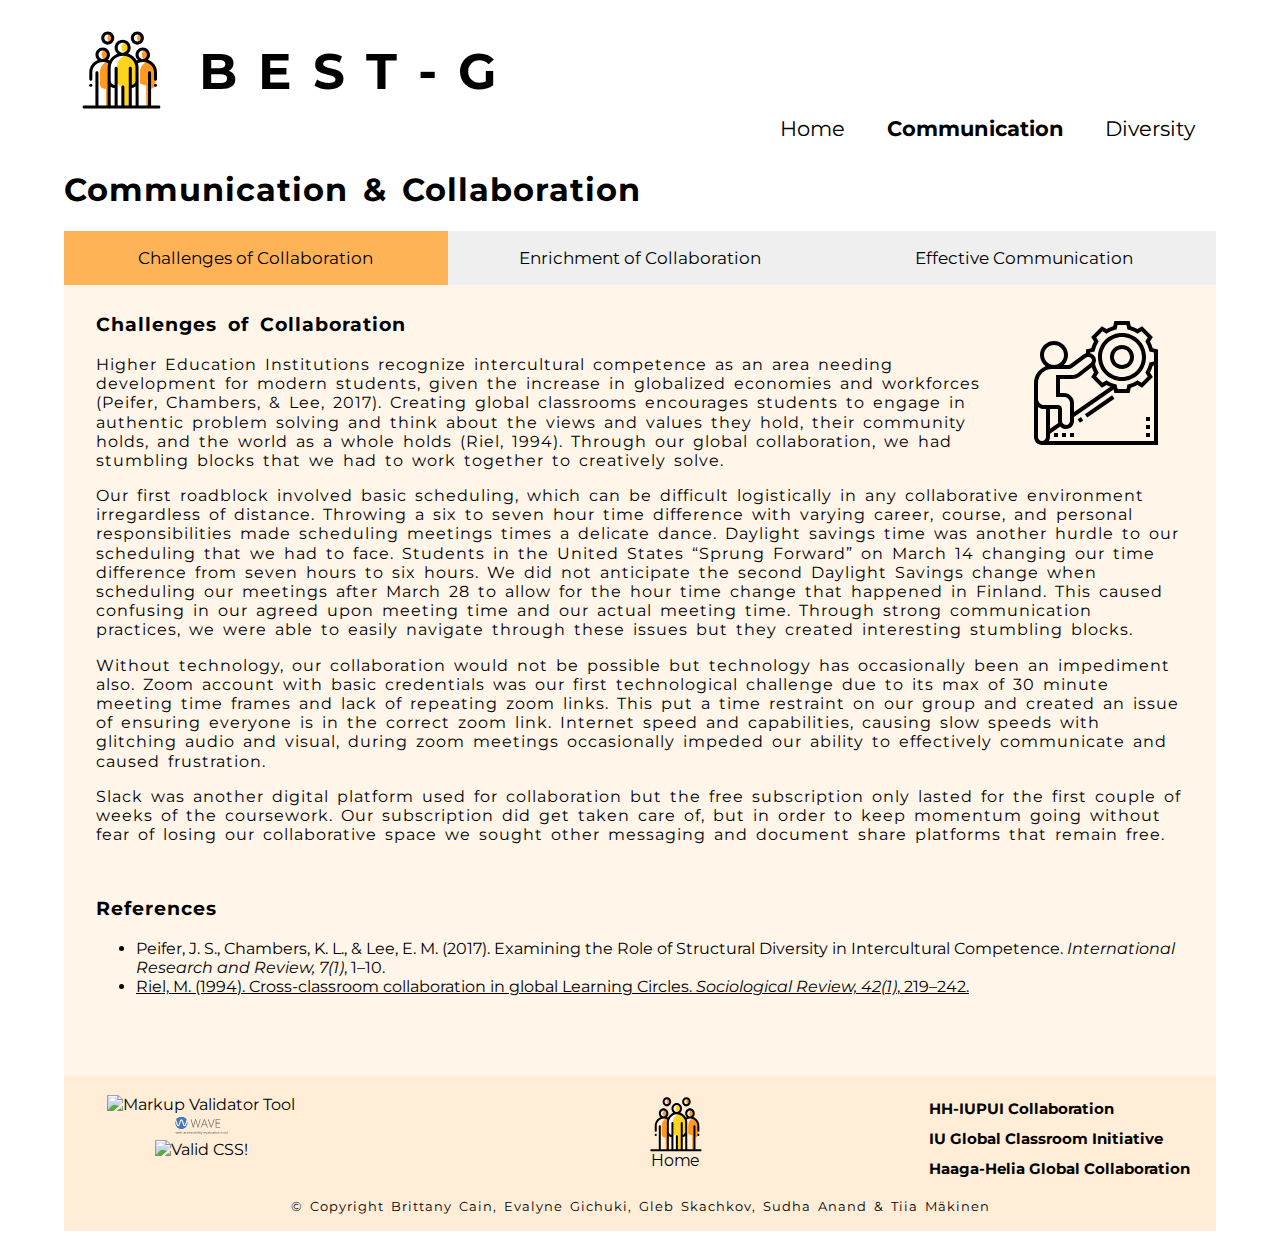
==== commit effacd34: "Update communication.html" ====
--- a/communication.html
+++ b/communication.html
@@ -214,7 +214,7 @@
               </ul>
             </div>
         
-            <a href="index.html"><img class="footer-logo" src="images/foot.svg" alt="BEST-G Home" height="80" width="100px" ></a>
+            <a href="index.html"><img class="footer-logo" src="images/foot.svg" alt="BEST-G Home" height="80" width="100"></a>
         
         
             <div class="links">
@@ -234,4 +234,4 @@
     <script src="scripts/pagetab.js"></script>
 </body>
 
-</html>+</html>
--- a/styles/mystyles.css
+++ b/styles/mystyles.css
@@ -1,7 +1,47 @@
-img, object, embed
-	{
+/* Basic Styles */
+
+body {
+  font-family: 'Montserrat', sans-serif;
+}
+
+h1, h2, h3, h4, h5 {
+  font-family: 'Montserrat', sans-serif;
+	letter-spacing: 1px;
+	word-spacing: 5px;
+	line-height: 1.2;
+}
+
+p {
+  letter-spacing: 1px;
+  word-spacing: 3px;
+  line-height: 1.2;
+}
+
+a {
+  color: #FF991F;
+  text-decoration: none;
+}
+
+a:visited {
+  color: #FFD41D;
+}
+
+a:hover {
+  text-decoration: underline;
+}
+
+img, object, embed {
 	max-width: 100%;
-	}
+}
+
+#container	{
+	max-width: 72em; 
+	margin-left: auto;
+	margin-right: auto;
+}
+
+
+
 
 /* IE 6 does not support max-width so default to width 100% */
 .ie6 img 
@@ -9,76 +49,55 @@
 	width:100%;
 	}
 
+
+
+
 /* Flex Banner Styles */
+
 .banner {
   color: black;
   background: #ffffff;
   height: 100px;
   display: flex;
-  justify-content: left;
+  justify-content: flex-start;
 }
 
 .banner h1{
   font-size: 50px;
-  font-family: Arial, Helvetica, Verdana, Tahoma, sans-serif;
 }
 
 .banner img {
 	padding: 0;
 	width: 10%;
-	height: 100%;
+	height: 78%;
 	display: block;
+  margin-top: 2%;
 	margin-left: 0;
-        margin-right: 0;
-}
-
-/* Basic Styles */
-#container 
-	{
-	max-width: 72em; 
-	margin-left: auto;
-	margin-right: auto;
-	}
-
-h1, h2, h3, h4, h5
-{
-        font-family: Arial, Helvetica, Verdana, Tahoma, sans-serif;		
-	letter-spacing: 1px;
-	word-spacing: 5px;
-	line-height: 1.2;
-}
-
-p
-{
-       letter-spacing: 1px;
-       word-spacing: 3px;
-       line-height: 1.2;
-}
-
-col_content{
-       margin-top:30px;
-}
-
-/*Navigation*/
+  margin-right: 1.7%;
+}
+
+
+
+
+/* Navigation */
 
 .topnav {
-  float: right;
-  overflow: hidden;
+  display: flex;
+  justify-content: flex-end;
   background-color: #ffffff;
-  margin-top: -35px;	
+  margin-top: 0.01em;
 }
 
 .topnav a {
-  float: left;
-  color: black;
-  text-align: center;
-  padding: 14px 16px;
+  color: black;
+  text-align: center;
+  padding: 0.4em 1em;
   text-decoration: none;
-  font-size: 20px;
+  font-size: 1.3em;
 }
 
 .topnav a:hover {
-  background-color: #FFF5E9;
+  background-color: #ffedd7;
   color: black;
 }
 
@@ -88,30 +107,25 @@
 }
 
 
+
+
 /* Flexbox */
 
 .flexbox-container {
-    display: flex;
+  display: flex;
 	flex-flow: row wrap;
 	justify-content: space-around;
-    padding: 0;
+  padding: 0;
 	margin-bottom:50px;
 	list-style: none;
 	row-gap: 2em;
 }
 
-.flexbox-item {
-    width: 300px;
-	height: 300px;
-	padding: 5px;
-    margin: 10px;
-	line-height:200px;
-    border: 3px solid #ffffff;
-    background-color: #dfdfdf;
-}
-
-
-/* Flip Card Styles*/
+
+
+
+/* Flip Card Styles */
+
 .flip-card {
   background-color: transparent;
   width: 300px;
@@ -127,10 +141,6 @@
   transition: transform 0.9s;
   transform-style: preserve-3d;
   box-shadow: 0 4px 8px 0 rgba(0,0,0,0.2);
-}
-
-.flip-card-inner h1{
-  color: #FFB357;
 }
 
 .flip-card:hover .flip-card-inner {
@@ -157,15 +167,19 @@
   border-radius: 2px;
 }
 
-/*Communication Page Full Page Tabs*/
+
+
+
+/* Communication Page Full Page Tabs */
 
 .tablink {
+  font-family: 'Montserrat', sans-serif;
   color: black;
   float: left;
   border: none;
   outline: none;
   cursor: pointer;
-  padding: 14px 16px;
+  padding: 1em 3em;
   font-size: 17px;
   width: 33.33%;
 }
@@ -179,47 +193,47 @@
 }
 
 
+
+
 /* Style the tab content (and add height:100% for full page content) */
+
 .tabcontent {
   color: #000000;
   display: none;
-  padding: 100px 20px;
+  padding: 4em 2em;
   height: 100%;
 }
 
 .tabcontent img {
-  width: 150px;
-  padding: 20px;
+  width: 10vw;
+  padding: 1.5em;
   float: right;	
 }
-/*Responsive iFrame*/
+
+
+
+
+/* Diversity Map */
 
 .mapbox {
   position: relative;
   width: 100%;
-  overflow: hidden;
-}
-
-
-.responsive-iframe {
-  position: absolute;
-  top: 0;
-  left: 0;
-  bottom: 0;
-  right: 0;
+  margin-top: 0.8%;
+  margin-bottom: 3.7%;
+}
+
+
+
+
+/* Accordion */
+
+.accordion1, .accordion2, .accordion3, .accordion4, .accordion5 {
+  font-family: 'Montserrat', sans-serif;
+  color: black;
+  padding: 18px;
   width: 100%;
-  height: 80%;
-  border: none;
-}
-
-/*Accordion*/
-
-.accordion1, .accordion2, .accordion3, .accordion4, .accordion5 {
-    color: black;
-    padding: 18px;
-    width: 100%;
-    text-align: center;
-    font-size: 18px;
+  text-align: center;
+  font-size: 18px;
 	cursor: pointer;
 }
 
@@ -243,32 +257,32 @@
 	background-color: #FFDD4A;
 }  
  
-
 .content {
-    padding: 0 18px;
-    display: none;
-    overflow: hidden;
+  padding: 0 18px;
+  display: none;
 }
 
 .content img {
-    	width: 30%;
+  float: right;
+  width: 13vw;
 	height: auto;
-	display: block;
-	margin-left: auto;
-    margin-right: auto;
 }
 
 .content audio {
-	margin: auto;
-	display: block;
+	margin-left: 36.2%;
 }
 
 .content h5 {
 	text-align: center;
+  margin-left: 10em;
 	font-size: 18px;
 }
 
-/*Diversity References Collapsible*/
+
+
+
+/* Diversity References Collapsible */
+
 .collapsible {
   background-color: #FFF6D2;
   color: black;
@@ -290,49 +304,58 @@
 .reference {
   padding: 0 18px;
   display: none;
-  overflow: hidden;
+  overflow: none;
   background-color: #f1f1f1;
-}
-
-
-/*Footer Styles*/
+  margin-bottom: 1em;
+}
+
+
+
+
+/* Footer Styles */
 
 .footer {
-   height: 2%;
-   background-color: #FFF5E9;
-   color: black;
-   padding: .2em;
-   text-align: center;
+  height: auto;
+  background-color: #ffedd7;
+  color: black;
+  padding: .2em;
+  text-align: center;
+  margin-bottom: 0;
+}
+
+.footer-logo {
+  margin-left: 14.75%;
+  margin-top: 1.5%;
+  width: 6em;
+  height: 4.5em;
 }
 
 .footer img {
-   display: inline-block;
-   width: 150px;
-   margin-left: 75px;	
+  display: inline-block;
+
 }
 
 .footer ul {
-   list-style-type: none;
+  list-style-type: none;
+}
+
+.footer-validators-img {
+  height: 20px;
 }
 
 .validators {
-   margin-bottom: 0.5em;
-   float: left;
-   line-height: 1.5em	
-}
-
-.validators img {
-  width: 70px;
-  border: .5px solid;
-  padding: 1.5px;	
+  float: left;
+  line-height: 1.25em	
 }
 
 .links {
-  margin-bottom: 0.1em;
+  font-size: 15px;
   float: right;
   line-height: 2em;
   text-align: left;
   font-weight: bold;	
+  margin-right: 1.5em;
+  margin-bottom: 0;
 }
 
 .copyright {
@@ -342,58 +365,92 @@
 }
 
 .footer a:link {
-   color: black;	
-   text-decoration: none;
-	}
+  color: black;	
+  text-decoration: none;
+}
 
 .footer a:active {
-   color: black;	
+  color: black;	
 }
 
 .footer a:hover {
-   color: #FFB357;
+  color: #ffaf4d;
 }
 
 .footer a:visited {
-    color: black;	
-}
-
-
-/*Styles for screen 1000px and lower*/
+  color: #FFD41D;	
+}
+
+
+
+
+/* MEDIA QUERIES */
+
+/* Styles for screen 1000px and lower */
+
 @media screen and (max-width: 1000px) {
 	
-#container
-	{
+#container {
 	width: 90%; 
 	margin-left: auto;
 	margin-right: auto;
-	}
+}
 		
 }
 
-/*Styles for screen 770 and lower*/
+
+
+
+/* Styles for screen 1000px and lower */
+
 @media screen and (max-width: 770px) {
 	
-#container
-	{
+#container {
 	width: 90%; 
 	margin-left: auto;
 	margin-right: auto;
-	}
+}
+
+.banner {
+  justify-content: center;
+  height: 93px;
+}
+
+.banner img {
+  padding: 0;
+  width: 15%;
+  display: block;
+  margin-top: 4.5%;
+  margin-left: -2%;
+  margin-right: 4%;
+}
+
+.banner h1 {
+  font-size: 3.7em;
+  margin-top: 0.50em;
+}
+
+h1 {
+  font-size: 2em;
+}
 
 .topnav {
-  float: left;
-  overflow: hidden;
+  box-sizing: content-box;
+  width: 80%;
+  display: flex;
+  justify-content: space-around;
+  align-items: center;
+  margin-left: auto;
+	margin-right: auto;
+  margin-top: 5%;
   background-color: #ffffff;
 }
 
 .topnav a {
-  float: left;
-  color: black;
-  text-align: center;
-  padding: 10px 8px;
+  color: black;
+  text-align: center;
   text-decoration: none;
-  font-size: 20px;
+  font-size: 1.5em;
 }
 	
 .tablink {
@@ -402,101 +459,253 @@
   border: none;
   outline: none;
   cursor: pointer;
-  padding: 14px 16px;
-  font-size: 17px;
-  width: 32.4%;
-}		
-		
-}
-
-/*Styles for screen 700px and lower*/
-@media screen and (max-width: 700px) {
-	
-#container
-	{
-	width: 90%; 
-	margin-left: auto;
-	margin-right: auto;
-	}
-
-.footer {
-   height: 2%;
-   background-color: #FFF5E9;
-   color: black;
-   padding: .2em;
-   text-align: center;
-}
-
-.footer img {
-   display: inline-block;
-   width: 150px;
-   margin-left: 75px;	
-}	
-
-.validators {
-   margin-bottom: 0.5em;
-   margin-left: -80px;	
-   float: left;
-   line-height: 1.5em	
-}
-
-.validators img {
-  width: 40px;
-  border: .5px solid;
-  padding: 1.5px;	
-}
-	
+  padding: 1.5em 1.5em;
+  font-size: 0.8em;
+}
+
+.tab-image {
+  margin-left: 1em;
+  margin-right: -1.4em;
+}
+
+.flip-card-back p {
+  text-align: center;
+}
+
+.content img {
+  float:none;
+  width: 24vw;
+  height: auto;
+  display: block;
+  margin-left: auto;
+  margin-right: auto;
+}
+  
+.content audio {
+  align-content: center;
+  align-items: center;
+  display: block;
+  margin-left: auto;
+  margin-right: auto;
+}
+  
+.content h5 {
+  text-align: center;
+  align-content: center;
+  align-items: center;
+  margin-left: auto;
+  margin-right: auto;
+  font-size: 18px;
+}
+
+.footer-logo {
+  margin-left: 23.75%;
+  margin-top: 2%;
+  width: 6em;
+  height: 4.5em;
+}
+
 .links {
-  margin-bottom: 0.1em;
-  margin-left: -10px;
+  font-size: 13px;
   float: right;
   line-height: 2em;
   text-align: left;
   font-weight: bold;	
-}	
-}
-
-/*Styles for screen 600px and lower*/
-@media screen and (max-width: 600px) {
-	
-#container
-	{
+  margin-right: 1.5em;
+  margin-bottom: 0;
+  text-decoration: underline;
+}
+
+.footer-validators-img {
+  height: 2vh;
+}
+		
+}
+
+
+
+
+/* Styles for screen 480px and lower */
+
+@media only screen and (max-width : 480px) {
+
+#container {
 	width: 90%; 
 	margin-left: auto;
 	margin-right: auto;
-	}
-
-.footer img {
-   display: inline-block;
-   width: 150px;
-   margin-left: auto;	
+}
+
+.banner {
+  justify-content: center;
+  height: 63px;
+}
+
+.banner h1 {
+  font-size: 2.3em;
+}
+  
+.banner img {
+  padding: 0;
+  width: 13%;
+  display: block;
+  margin-top: 5%;
+  margin-left: 0;
+  margin-right: 7%;
+}
+
+.topnav {
+  justify-content: center;
+  margin-left: auto;
+  margin-right: auto;
+  margin-top: 3%;
+  overflow: none;
+  background-color: #ffffff;
+}
+
+.topnav a {
+  color: black;
+  text-align: center;
+  text-decoration: none;
+  font-size: 0.95em;
+  margin-left: auto;
+  margin-right: auto;
+}
+
+.tab-name {
+  margin-top: 5.3em;
+  display: flex;
+  flex-direction: row;
+  justify-content: flex-start;
 }
 	
-}
-
-/*Styles for screen 480px and lower*/
-@media only screen and (max-width : 480px) {
-
-#container
-	{
+.tablink {
+  color: black;
+  float: left;
+  border: none;
+  outline: none;
+  cursor: pointer;
+  padding: 0.8em 0.05em;
+  font-size: 17px;
+  width: 100%;
+}
+
+.tab-image {
+  display: flex;
+  flex-direction: row;
+  align-content: flex-end;
+  height: auto;
+  width: 20vw;
+  margin-top: 0.85em;
+  margin-right: 0.01em;
+}
+
+.tabcontent img {
+  width: 15vw;
+  padding: 0%;
+}
+
+.tabcontent p {
+  margin-top: 1.6em;
+  margin-bottom: 0;
+}
+
+.tabcontent li {
+  margin: 2.5%;
+}
+
+
+
+/*Footer Styles*/
+
+.footer {
+  height: 2%;
+  text-align: center;
+}
+
+.footer-logo {
+  margin-left: auto;
+  margin-right: auto;
+  margin-top: 1.5%;
+  width: 6em;
+  height: 4.5em;
+  display: inline-block;
+  height: 7.5vh;
+  width: auto;
+}
+
+.footer-validators-img {
+  height: 2vh;
+}
+
+.validators {
+  margin-bottom: 0.5em;
+  margin-left: -35px;
+  float: none;
+}
+
+.links {
+  margin-top: 0;
+  margin-bottom: 0.1em;
+  margin-left: -35px;	
+  line-height: 1.00em;
+  float: none;
+  text-align: center;
+  font-weight: bold;	
+}
+
+.copyright {
+  clear: both;	
+  text-align: center;
+  font-size: small;	
+}	
+	
+}
+
+
+
+
+/* Styles for screen 320px and lower */
+
+@media only screen and (max-width : 370px) {
+	
+#container {
 	width: 90%; 
 	margin-left: auto;
 	margin-right: auto;
-	}
-
+}
+
+h1 {
+  font-size: 1.4em;
+}
+
+.banner img {
+  padding: 0;
+  width: 13vw;
+  display: block;
+  margin-top: 4.2%;
+  margin-left: 0;
+  margin-right: 5%;
+}
+
+.banner h1 {
+  font-size: 2em;
+}
+			
 .topnav {
-  float: left;
-  overflow: hidden;
+  display: flex;
+  flex-direction: row;
   background-color: #ffffff;
+  margin-left: auto;
+  margin-right: auto;
+  margin-bottom: 3%;
 }
 
 .topnav a {
-  float: left;
-  color: black;
-  text-align: center;
-  padding: 10px 7px;
+  color: black;
+  text-align: center;
+  padding: 0.5em 1em;
   text-decoration: none;
-  font-size: 20px;
+  font-size: 0.9em;
 }
 	
 .tablink {
@@ -508,32 +717,60 @@
   padding: 14px 16px;
   font-size: 17px;
   width: 100%;
-}		
-
-/*Footer Styles*/
+}
+
+.tab-name {
+  display: flex;
+  flex-direction: row;
+  justify-content: flex-start;
+  margin-top: 6em;
+  font-size: 1em;
+}
+
+.tab-image {
+  display: flex;
+  flex-direction: row;
+  align-content: flex-end;
+  height: auto;
+  width: 20vw;
+  margin-top: 0.7em;
+  margin-right: 0.02em;
+}
+
+.tabcontent p {
+  margin-top: 1.3em;
+}
+
+audio {
+  width: 65vw;
+}
+
+
+
+/* Footer Styles */
 
 .footer {
-   height: .5%;
-   text-align: center;
-}
-
-.footer img {
-   display: inline-block;
-   width: 150px;
-   margin-left: auto;	
-}
-
-.validators {
-   margin-bottom: 0.5em;
-   margin-left: -35px;
-   float: none; 
+  height: 1%;
+  text-align: center;
+}
+
+.footer-logo {
+  margin-left: auto;
+  margin-right: auto;
+  margin-top: 0.5%;
+  width: 4.5em;
+  height: auto;
+}
+
+.validators img {
+  margin-left: auto;
+  margin-right: auto;
+  height: 2.7vh;
 }
 
 .links {
   margin-bottom: 0.1em;
-  margin-left: -35px;	
   line-height: 1.00em;
-  float: none;
   text-align: center;
   font-weight: bold;	
 }
@@ -541,103 +778,6 @@
 .copyright {
   clear: both;	
   text-align: center;
-  font-size: small;	
 }	
-	
-}
-/*Styles for screen 420px and lower*/
-@media only screen and (max-width : 420px) {
-.tabcontent img {
-  width: 150px;
-  padding: 20px;
-  float: none;	
-}
-}
-
-/*Styles for screen 360px and lower*/
-@media only screen and (max-width : 360px) {
-.topnav a {
-  float: left;
-  color: black;
-  text-align: center;
-  padding: 10px 5px;
-  text-decoration: none;
-  font-size: 20px;
-}
-
-}	
-
-/*Styles for screen 320px and lower*/
-@media only screen and (max-width : 320px) {
-	
-#container
-	{
-	width: 90%; 
-	margin-left: auto;
-	margin-right: auto;
-	}
-			
-.topnav {
-  float: left;
-  overflow: hidden;
-  background-color: #ffffff;
-}
-
-.topnav a {
-  float: left;
-  color: black;
-  text-align: center;
-  padding: 10px 2px;
-  text-decoration: none;
-  font-size: 18px;
-}
-	
-	
-.tablink {
-  color: black;
-  float: left;
-  border: none;
-  outline: none;
-  cursor: pointer;
-  padding: 14px 16px;
-  font-size: 17px;
-  width: 100%;
-}
-
-.tabcontent img {
-  width: 150px;
-  padding: 20px;
-  float: left;	
-}
-
-/*Footer Styles*/
-
-.footer {
-   height: .5%;
-   text-align: center;
-}
-
-.footer img {
-   display: inline-block;
-   width: 150px;
-}
-
-.validators {
-   margin-bottom: 0.5em;
-   margin-left: -35px;
-   line-height: 1.25em	
-}
-
-.links {
-  margin-bottom: 0.1em;
-    line-height: 1.00em;
-  text-align: center;
-  font-weight: bold;	
-}
-
-.copyright {
-  clear: both;	
-  text-align: center;
-}	
-	
-}
+
+}